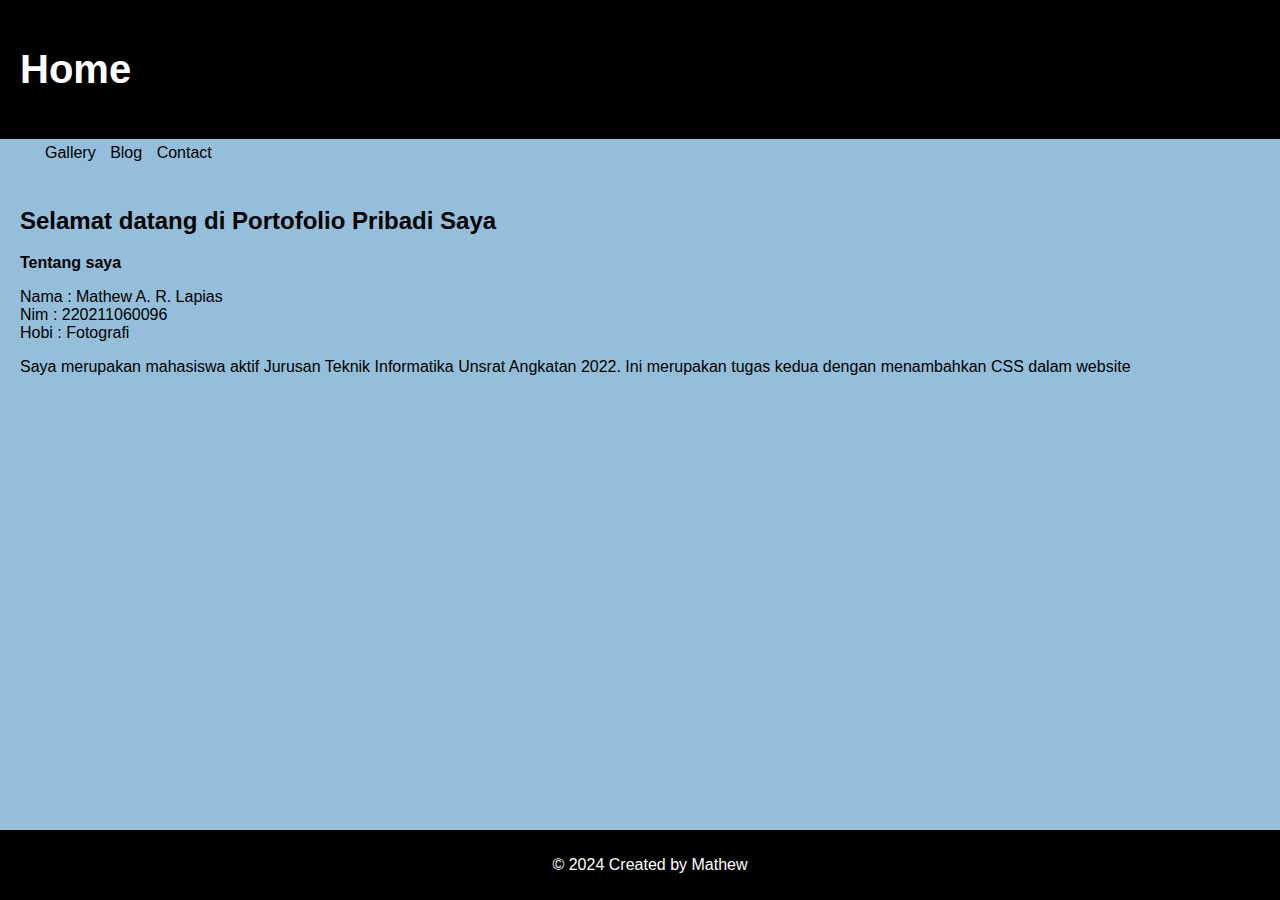
==== index.html @ d64e1790 "Project" ====
<!DOCTYPE html>
<html>
<head>
    <title>Mathew Homepage</title>
    <link rel="stylesheet" type="text/css" href="homepage.css">
</head>

<body>
    <header>
        <h1>Home</h1>
    </header>

    <nav>
        <ul>
            <li><a href="Gallery copy.html">Gallery</a></li>
            <li><a href="Blog copy.html">Blog</a></li>
            <li><a href="Contact copy.html">Contact</a></li>
        </ul>
    </nav>

    <section>
        <h2>Selamat datang di Portofolio Pribadi Saya</h2>
        
        <!-- Pengenalan singkat -->
        <p><strong>Tentang saya</strong></p>
        <p>Nama : Mathew A. R. Lapias<br/>Nim  : 220211060096<br/>Hobi  : Fotografi</p>
        <p>Saya merupakan mahasiswa aktif Jurusan Teknik Informatika Unsrat Angkatan 2022. Ini merupakan tugas kedua dengan menambahkan CSS dalam website</p>
    </section>

    <footer>
        <p>&copy; 2024 Created by Mathew</p>
    </footer>
</body>
</html>
---- homepage.css ----
body {
    font-family: Arial, sans-serif;
    margin: 0;
    padding: 0;
    background-color: #94beda;
    color: #000000;
}

header {
    font-size: 20px;
    background-color: #000000;
    color: #ffffff;
    padding: 20px;
}

nav ul {
    list-style-type: none;
    margin: 5px;
    text-align: left;
}

nav ul li {
    display: inline;
    margin-right: 10px;
}

nav ul li a {
    text-decoration: none;
    color: #000000;
}

nav ul li a:hover {
    color: #ffffff;
}

section {   
    padding: 20px;
}

footer {
    background-color: #000000;
    color: #ffffff;
    padding: 10px;
    position: fixed;
    bottom: 0;
    width: 100%;
    text-align: center;
}
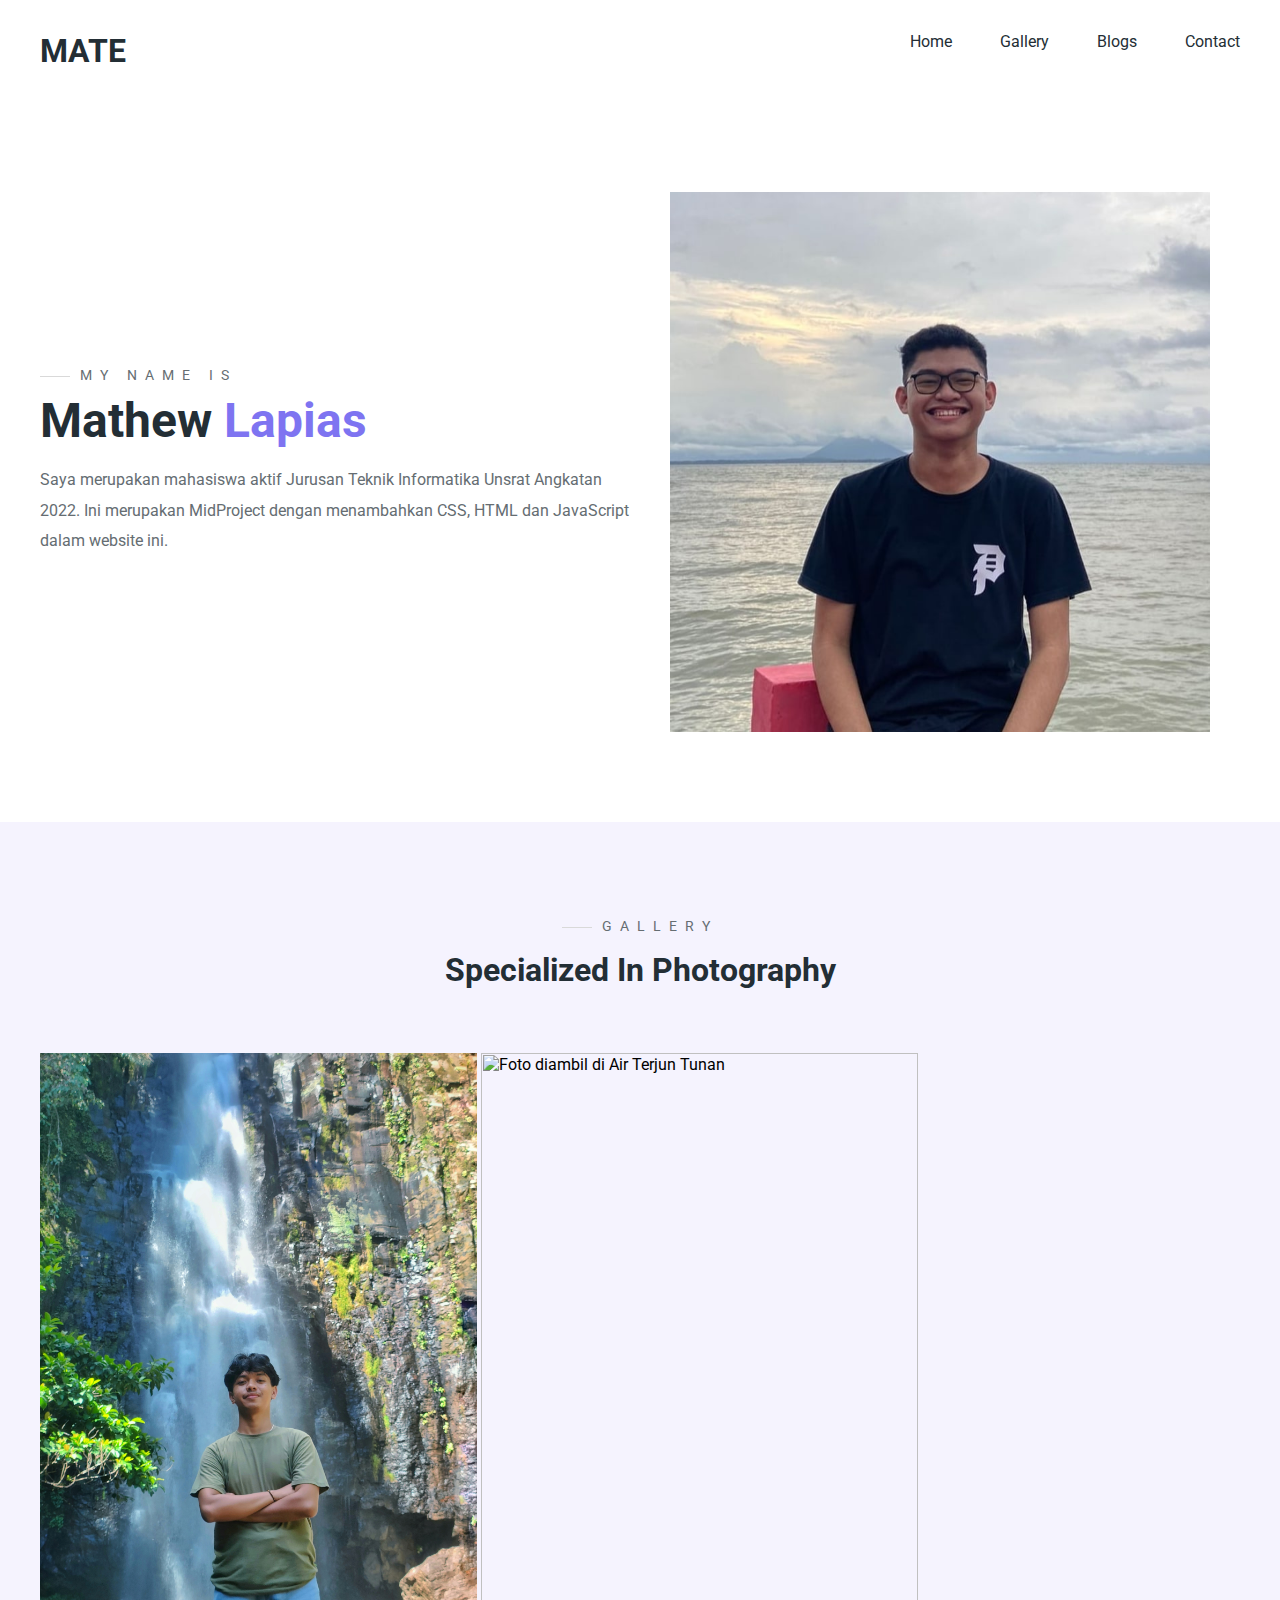
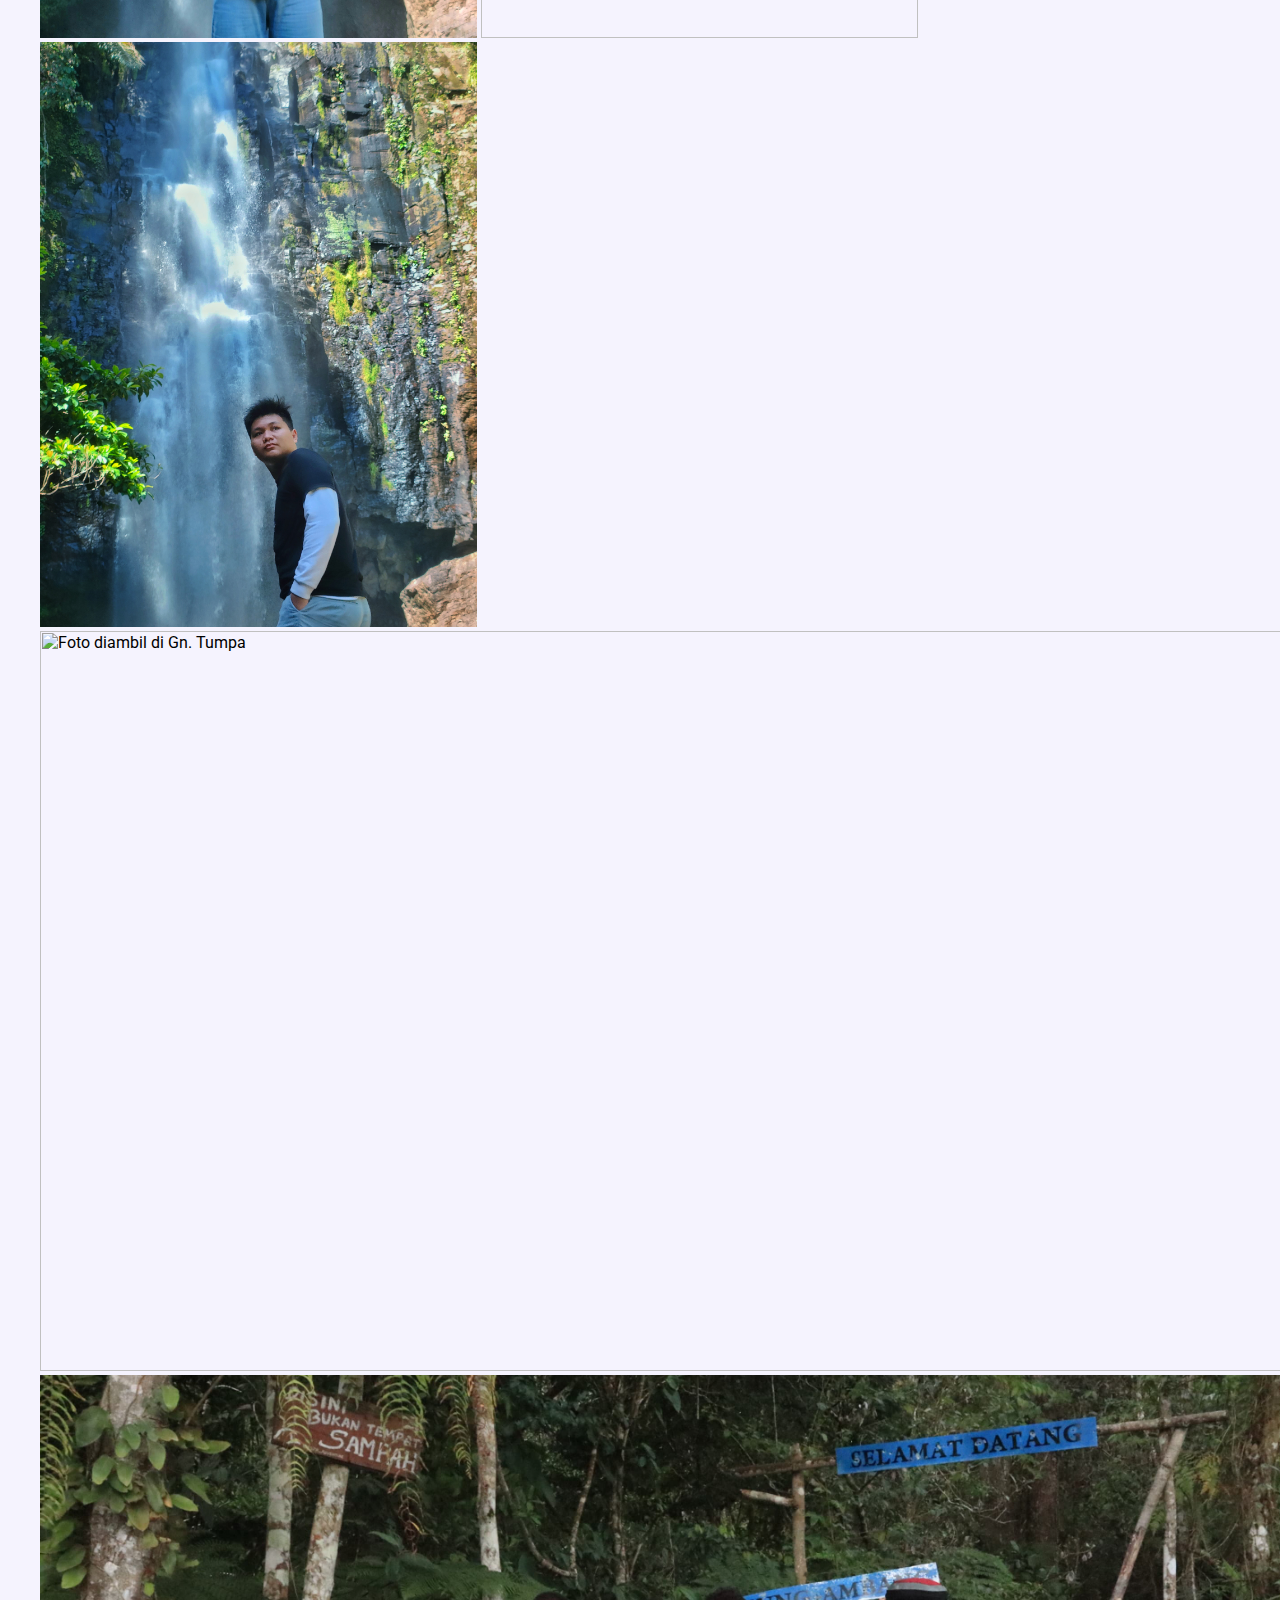
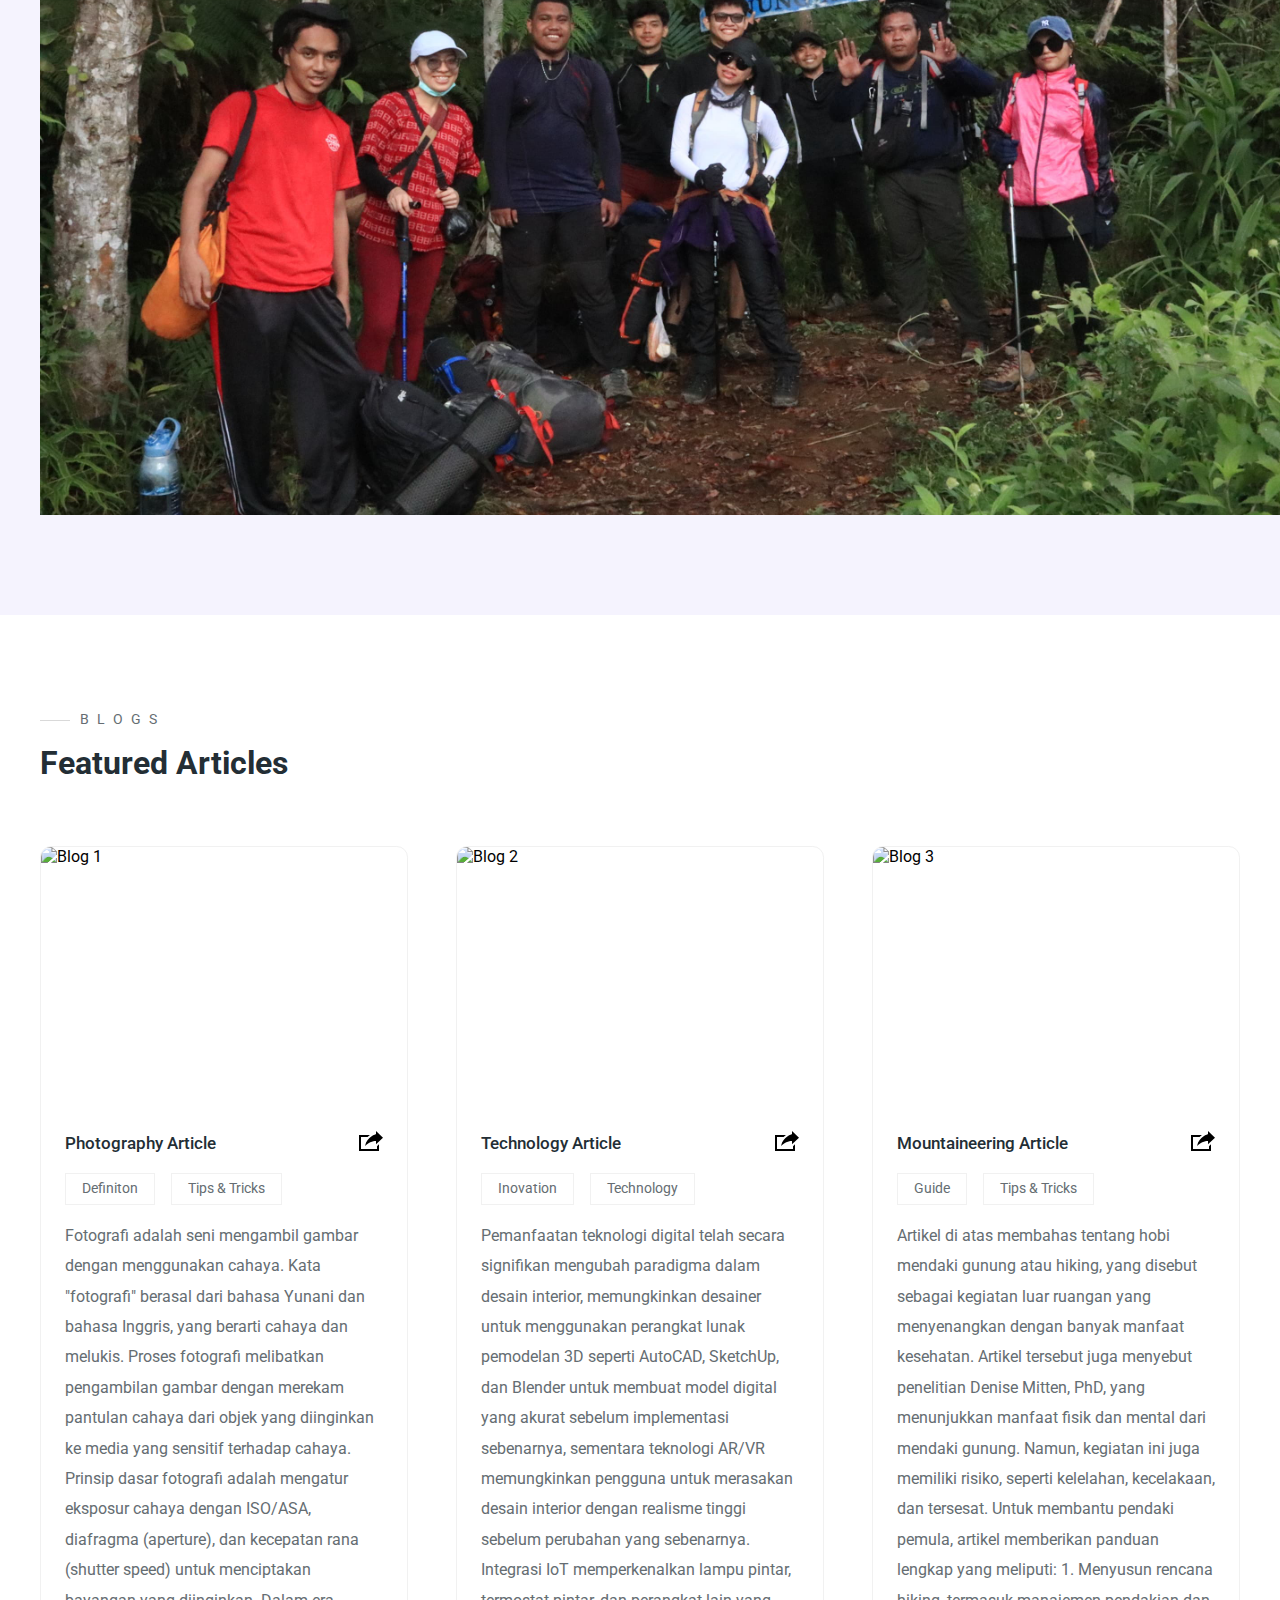
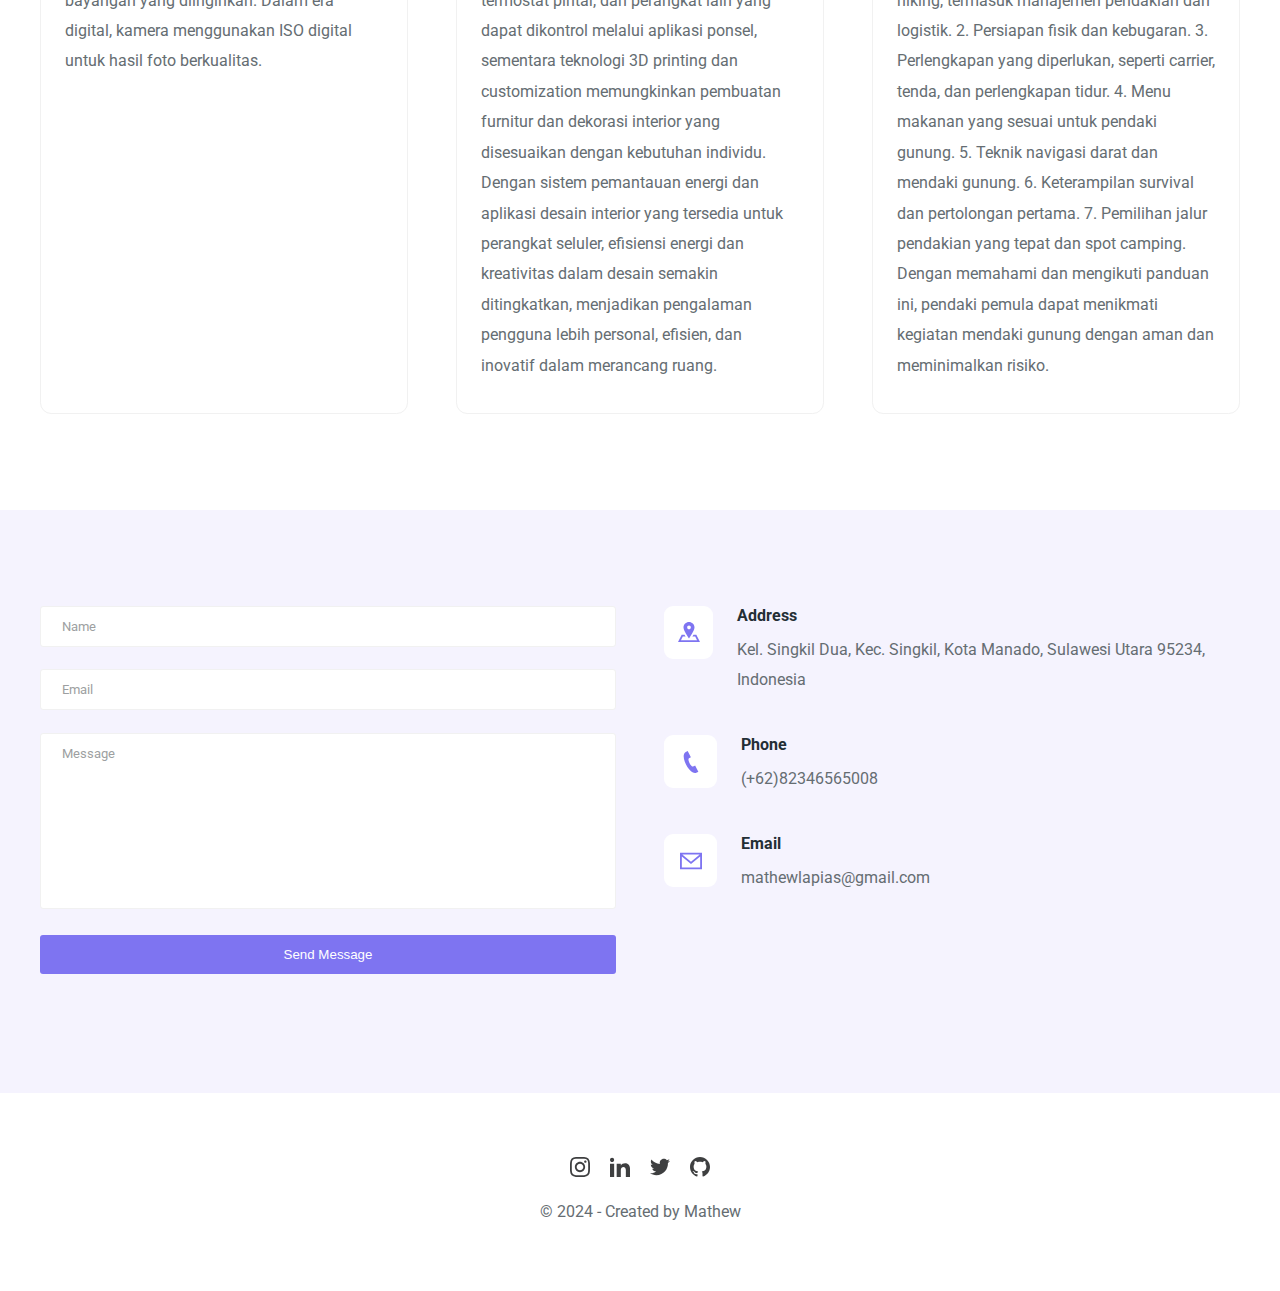
==== commit 0c1829b7: "Project" ====
--- a/index.html
+++ b/index.html
@@ -1,34 +1,366 @@
 <!DOCTYPE html>
-<html>
+<html lang="en">
+
 <head>
-    <title>Mathew Homepage</title>
-    <link rel="stylesheet" type="text/css" href="homepage.css">
+  <meta charset="UTF-8"/>
+  <meta http-equiv="X-UA-Compatible" content="IE=edge"/>
+  <meta name="viewport" content="width=device-width, initial-scale=1.0"/>
+  <link rel="stylesheet" href="styles/style.css" />
+  <link rel="stylesheet" href="styles/responsive.css" />
+  <title>Mathew Lapias</title>
 </head>
 
 <body>
-    <header>
-        <h1>Home</h1>
-    </header>
-
-    <nav>
-        <ul>
-            <li><a href="Gallery copy.html">Gallery</a></li>
-            <li><a href="Blog copy.html">Blog</a></li>
-            <li><a href="Contact copy.html">Contact</a></li>
-        </ul>
-    </nav>
-
-    <section>
-        <h2>Selamat datang di Portofolio Pribadi Saya</h2>
+  <!-- Header -->
+  <header>
+    <div class="main-container">
+      <div class="nav">
+        <div class="logo">
+          <a href="/">MATE</a>
+        </div>
+
+        <nav>
+          <ul>
+            <li><a href="index.html">Home</a></li>
+            <li><a href="#Gallery">Gallery</a></li>
+            <li><a href="#Blogs">Blogs</a></li>
+            <li><a href="#Contact">Contact</a></li>
+          </ul>
+        </nav>
+
+        <div class="burger">
+          <div class="line-1"></div>
+          <div class="line-2"></div>
+          <div class="line-3"></div>
+        </div>
+      </div>
+
+      <section id="hero">
+        <div class="hero-left">
+          <h3 class="pre-title">My name is</h3>
+          <h1 class="hero-name">Mathew <span>Lapias</span></h1>
+          <p>
+            Saya merupakan mahasiswa aktif Jurusan Teknik Informatika Unsrat Angkatan 2022. 
+            Ini merupakan MidProject dengan menambahkan CSS, HTML dan JavaScript dalam website ini.
+          </p>
+        </div>
+
+        <div class="hero-right">
+          <img src="Foto/Profil.jpg" title="Foto dari Mathew Lapias" alt="Person Standing" />
+        </div>
+      </section>
+    </div>
+  </header>
+  <!-- End Header -->
+
+  <!-- Gallery -->
+  <section id="Gallery">
+    <div class="Gallery main-container">
+      <h3 class="pre-title">Gallery</h3>
+      <h1 class="section-title Gallery-title">Specialized In Photography</h1>
+
+            <img src="Foto/Foto1.jpg" height="585" width="437" title="Foto diambil di Air Terjun Tunan">
+            <img src="Foto/Foto2.jpg" height="585" width="437" title="Foto diambil di Air Terjun Tunan">
+            <img src="Foto/Foto3.jpg" height="585" width="437" title="Foto diambil di Air Terjun Tunan">
+            <img src="Foto/Foto4.jpg" height="740" width="1332" title="Foto diambil di Gn. Tumpa">
+            <img src="Foto/Foto5.jpg" height="740" width="1332" title="Foto diambil di Pintu Rimba Gn. Ambang">
         
-        <!-- Pengenalan singkat -->
-        <p><strong>Tentang saya</strong></p>
-        <p>Nama : Mathew A. R. Lapias<br/>Nim  : 220211060096<br/>Hobi  : Fotografi</p>
-        <p>Saya merupakan mahasiswa aktif Jurusan Teknik Informatika Unsrat Angkatan 2022. Ini merupakan tugas kedua dengan menambahkan CSS dalam website</p>
-    </section>
-
-    <footer>
-        <p>&copy; 2024 Created by Mathew</p>
-    </footer>
+    </div>
+  </section>
+  <!-- End Gallery -->
+
+  <!-- Blogs -->
+  <section id="Blogs">
+    <div class="Blogs main-container">
+      <h3 class="pre-title">Blogs</h3>
+      <h1 class="section-title">Featured Articles</h1>
+
+      <div class="grid-3">
+        <!-- Blog 1 -->
+        <div class="Blog">
+          <div class="Blog-cover">
+            <img
+              src="/images/Blog/Blog-1.jpg"
+              alt="Blog 1"
+            />
+          </div>
+          <div class="Blog-info">
+            <div class="Blog-title">
+              <h4>Photography Article</h4>
+              <a href="https://www.pixel.web.id/pengertian-fotografi/" class="Blog-link">
+                <svg
+                  xmlns="http://www.w3.org/2000/svg"
+                  width="24"
+                  height="24"
+                  viewBox="0 0 24 24"
+                >
+                  <path
+                    d="M6 17c2.269-9.881 11-11.667 11-11.667v-3.333l7 6.637-7 6.696v-3.333s-6.17-.171-11 5zm12 .145v2.855h-16v-12h6.598c.768-.787 1.561-1.449 2.339-2h-10.937v16h20v-6.769l-2 1.914z"
+                  />
+                </svg>
+              </a>
+            </div>
+            <div class="Blog-tags">
+              <div>Definiton</div>
+              <div>Tips & Tricks</div>
+            </div>
+            <p>
+              Fotografi adalah seni mengambil gambar dengan menggunakan cahaya. Kata "fotografi" berasal dari bahasa Yunani 
+            dan bahasa Inggris, yang berarti cahaya dan melukis. Proses fotografi melibatkan pengambilan gambar dengan 
+            merekam pantulan cahaya dari objek yang diinginkan ke media yang sensitif terhadap cahaya. Prinsip dasar 
+            fotografi adalah mengatur eksposur cahaya dengan ISO/ASA, diafragma (aperture), dan kecepatan rana (shutter 
+            speed) untuk menciptakan bayangan yang diinginkan. Dalam era digital, kamera menggunakan ISO digital untuk 
+            hasil foto berkualitas.
+            </p>
+          </div>
+        </div>
+
+        <!-- Blog 2 -->
+        <div class="Blog">
+          <div class="Blog-cover">
+            <img
+              src="/images/Blog/Blog-2.jpg"
+              alt="Blog 2"
+            />
+          </div>
+          <div class="Blog-info">
+            <div class="Blog-title">
+              <h4>Technology Article</h4>
+              <a href="https://www.kompasiana.com/updsignbandung6994/6600e2f1de948f71ce29f112/pemanfaatan-teknologi-digital-dalam-desain-interior" class="Blog-link">
+                <svg
+                  xmlns="http://www.w3.org/2000/svg"
+                  width="24"
+                  height="24"
+                  viewBox="0 0 24 24"
+                >
+                  <path
+                    d="M6 17c2.269-9.881 11-11.667 11-11.667v-3.333l7 6.637-7 6.696v-3.333s-6.17-.171-11 5zm12 .145v2.855h-16v-12h6.598c.768-.787 1.561-1.449 2.339-2h-10.937v16h20v-6.769l-2 1.914z"
+                  />
+                </svg>
+              </a>
+            </div>
+            <div class="Blog-tags">
+              <div>Inovation</div>
+              <div>Technology</div>
+            </div>
+            <p>
+              Pemanfaatan teknologi digital telah secara signifikan mengubah paradigma dalam desain interior, memungkinkan 
+            desainer untuk menggunakan perangkat lunak pemodelan 3D seperti AutoCAD, SketchUp, dan Blender untuk membuat 
+            model digital yang akurat sebelum implementasi sebenarnya, sementara teknologi AR/VR memungkinkan pengguna 
+            untuk merasakan desain interior dengan realisme tinggi sebelum perubahan yang sebenarnya. Integrasi IoT 
+            memperkenalkan lampu pintar, termostat pintar, dan perangkat lain yang dapat dikontrol melalui aplikasi 
+            ponsel, sementara teknologi 3D printing dan customization memungkinkan pembuatan furnitur dan dekorasi 
+            interior yang disesuaikan dengan kebutuhan individu. Dengan sistem pemantauan energi dan aplikasi desain 
+            interior yang tersedia untuk perangkat seluler, efisiensi energi dan kreativitas dalam desain semakin 
+            ditingkatkan, menjadikan pengalaman pengguna lebih personal, efisien, dan inovatif dalam merancang ruang.
+            </p>
+          </div>
+        </div>
+
+        <!-- Blog 3 -->
+        <div class="Blog">
+          <div class="Blog-cover">
+            <img
+              src="/images/Blog/Blog-3.jpg"
+              alt="Blog 3"
+            />
+          </div>
+          <div class="Blog-info">
+            <div class="Blog-title">
+              <h4>Mountaineering Article</h4>
+              <a href="https://www.napaktilas.net/panduan-pendaki-pemula/#google_vignette" class="Blog-link">
+                <svg
+                  xmlns="http://www.w3.org/2000/svg"
+                  width="24"
+                  height="24"
+                  viewBox="0 0 24 24"
+                >
+                  <path
+                    d="M6 17c2.269-9.881 11-11.667 11-11.667v-3.333l7 6.637-7 6.696v-3.333s-6.17-.171-11 5zm12 .145v2.855h-16v-12h6.598c.768-.787 1.561-1.449 2.339-2h-10.937v16h20v-6.769l-2 1.914z"
+                  />
+                </svg>
+              </a>
+            </div>
+            <div class="Blog-tags">
+              <div>Guide</div>
+              <div>Tips & Tricks</div>
+            </div>
+            <p>
+              Artikel di atas membahas tentang hobi mendaki gunung atau hiking, yang disebut sebagai kegiatan luar ruangan yang menyenangkan dengan banyak manfaat kesehatan. Artikel tersebut juga menyebut penelitian Denise Mitten, PhD, yang menunjukkan manfaat fisik dan mental dari mendaki gunung. Namun, kegiatan ini juga memiliki risiko, seperti kelelahan, kecelakaan, dan tersesat.
+              Untuk membantu pendaki pemula, artikel memberikan panduan lengkap yang meliputi:
+              1. Menyusun rencana hiking, termasuk manajemen pendakian dan logistik.
+              2. Persiapan fisik dan kebugaran.
+              3. Perlengkapan yang diperlukan, seperti carrier, tenda, dan perlengkapan tidur.
+              4. Menu makanan yang sesuai untuk pendaki gunung.
+              5. Teknik navigasi darat dan mendaki gunung.
+              6. Keterampilan survival dan pertolongan pertama.
+              7. Pemilihan jalur pendakian yang tepat dan spot camping.
+              Dengan memahami dan mengikuti panduan ini, pendaki pemula dapat menikmati kegiatan mendaki gunung dengan aman dan meminimalkan risiko.
+            </p>
+          </div>
+        </div>
+      </div>
+    </div>
+  </section>
+  <!-- End Blog -->
+
+  <!-- Contact -->
+  <section id="Contact">
+    <div class="Contact main-container">
+      <div class="Contact-left">
+        <form
+          action="https://formspree.io/f/myyrlnkp"
+          method="POST"
+          class="Contact-form"
+        >
+          <div>
+            <input type="text" placeholder="Name" name="name" />
+          </div>
+          <div>
+            <input type="email" placeholder="Email" name="email" />
+          </div>
+          <div>
+            <textarea
+              name="message"
+              id="message"
+              cols="30"
+              rows="10"
+              placeholder="Message"
+            ></textarea>
+          </div>
+          <div>
+            <button class="btn-submit">Send Message</button>
+          </div>
+        </form>
+      </div>
+
+      <div class="Contact-right">
+        <div class="Contact-item">
+          <div class="Contact-item-icon">
+            <svg
+              xmlns="http://www.w3.org/2000/svg"
+              width="22"
+              height="22"
+              viewBox="0 0 24 24"
+            >
+              <path
+                d="M12 1c-3.148 0-6 2.553-6 5.702 0 3.148 2.602 6.907 6 12.298 3.398-5.391 6-9.15 6-12.298 0-3.149-2.851-5.702-6-5.702zm0 8c-1.105 0-2-.895-2-2s.895-2 2-2 2 .895 2 2-.895 2-2 2zm12 14h-24l4-8h3.135c.385.641.798 1.309 1.232 2h-3.131l-2 4h17.527l-2-4h-3.131c.435-.691.848-1.359 1.232-2h3.136l4 8z"
+              />
+            </svg>
+          </div>
+          <div class="Contact-item-detail">
+            <h4>Address</h4>
+            <p>Kel. Singkil Dua, Kec. Singkil, Kota Manado, Sulawesi Utara 95234, Indonesia</p>
+          </div>
+        </div>
+
+        <div class="Contact-item">
+          <div class="Contact-item-icon">
+            <svg
+              xmlns="http://www.w3.org/2000/svg"
+              width="22"
+              height="22"
+              viewBox="0 0 24 24"
+            >
+              <path
+                d="M20 22.621l-3.521-6.795c-.008.004-1.974.97-2.064 1.011-2.24 1.086-6.799-7.82-4.609-8.994l2.083-1.026-3.493-6.817-2.106 1.039c-7.202 3.755 4.233 25.982 11.6 22.615.121-.055 2.102-1.029 2.11-1.033z"
+              />
+            </svg>
+          </div>
+          <div class="Contact-item-detail">
+            <h4>Phone</h4>
+            <p>(+62)82346565008</p>
+          </div>
+        </div>
+
+        <div class="Contact-item">
+          <div class="Contact-item-icon">
+            <svg
+              xmlns="http://www.w3.org/2000/svg"
+              width="22"
+              height="22"
+              viewBox="0 0 24 24"
+            >
+              <path
+                d="M0 3v18h24v-18h-24zm21.518 2l-9.518 7.713-9.518-7.713h19.036zm-19.518 14v-11.817l10 8.104 10-8.104v11.817h-20z"
+              />
+            </svg>
+          </div>
+          <div class="Contact-item-detail">
+            <h4>Email</h4>
+            <p>mathewlapias@gmail.com</p>
+          </div>
+        </div>
+      </div>
+    </div>
+  </section>
+  <!-- End Contact -->
+
+  <!-- Footer -->
+  <footer>
+    <!-- Instagram -->
+    <div class="footer-icons">
+      <a href="https://www.instagram.com/mathewlapias?igsh=MXJkcDNyeGpsYmE4cg==">
+        <svg
+          xmlns="http://www.w3.org/2000/svg"
+          width="20"
+          height="20"
+          viewBox="0 0 24 24"
+        >
+          <path
+            d="M12 2.163c3.204 0 3.584.012 4.85.07 3.252.148 4.771 1.691 4.919 4.919.058 1.265.069 1.645.069 4.849 0 3.205-.012 3.584-.069 4.849-.149 3.225-1.664 4.771-4.919 4.919-1.266.058-1.644.07-4.85.07-3.204 0-3.584-.012-4.849-.07-3.26-.149-4.771-1.699-4.919-4.92-.058-1.265-.07-1.644-.07-4.849 0-3.204.013-3.583.07-4.849.149-3.227 1.664-4.771 4.919-4.919 1.266-.057 1.645-.069 4.849-.069zm0-2.163c-3.259 0-3.667.014-4.947.072-4.358.2-6.78 2.618-6.98 6.98-.059 1.281-.073 1.689-.073 4.948 0 3.259.014 3.668.072 4.948.2 4.358 2.618 6.78 6.98 6.98 1.281.058 1.689.072 4.948.072 3.259 0 3.668-.014 4.948-.072 4.354-.2 6.782-2.618 6.979-6.98.059-1.28.073-1.689.073-4.948 0-3.259-.014-3.667-.072-4.947-.196-4.354-2.617-6.78-6.979-6.98-1.281-.059-1.69-.073-4.949-.073zm0 5.838c-3.403 0-6.162 2.759-6.162 6.162s2.759 6.163 6.162 6.163 6.162-2.759 6.162-6.163c0-3.403-2.759-6.162-6.162-6.162zm0 10.162c-2.209 0-4-1.79-4-4 0-2.209 1.791-4 4-4s4 1.791 4 4c0 2.21-1.791 4-4 4zm6.406-11.845c-.796 0-1.441.645-1.441 1.44s.645 1.44 1.441 1.44c.795 0 1.439-.645 1.439-1.44s-.644-1.44-1.439-1.44z"
+          />
+        </svg>
+      </a>
+
+    <!-- Linkedin -->
+      <a href="https://www.linkedin.com/in/mathew-lapias-519213265/">
+        <svg
+          xmlns="http://www.w3.org/2000/svg"
+          width="20"
+          height="20"
+          viewBox="0 0 24 24"
+        >
+          <path
+            d="M4.98 3.5c0 1.381-1.11 2.5-2.48 2.5s-2.48-1.119-2.48-2.5c0-1.38 1.11-2.5 2.48-2.5s2.48 1.12 2.48 2.5zm.02 4.5h-5v16h5v-16zm7.982 0h-4.968v16h4.969v-8.399c0-4.67 6.029-5.052 6.029 0v8.399h4.988v-10.131c0-7.88-8.922-7.593-11.018-3.714v-2.155z"
+          />
+        </svg>
+      </a>
+
+      <!-- X -->
+      <a href="#">
+        <svg
+          xmlns="http://www.w3.org/2000/svg"
+          width="20"
+          height="20"
+          viewBox="0 0 24 24"
+        >
+          <path
+            d="M24 4.557c-.883.392-1.832.656-2.828.775 1.017-.609 1.798-1.574 2.165-2.724-.951.564-2.005.974-3.127 1.195-.897-.957-2.178-1.555-3.594-1.555-3.179 0-5.515 2.966-4.797 6.045-4.091-.205-7.719-2.165-10.148-5.144-1.29 2.213-.669 5.108 1.523 6.574-.806-.026-1.566-.247-2.229-.616-.054 2.281 1.581 4.415 3.949 4.89-.693.188-1.452.232-2.224.084.626 1.956 2.444 3.379 4.6 3.419-2.07 1.623-4.678 2.348-7.29 2.04 2.179 1.397 4.768 2.212 7.548 2.212 9.142 0 14.307-7.721 13.995-14.646.962-.695 1.797-1.562 2.457-2.549z"
+          />
+        </svg>
+      </a>
+
+      <!-- GitHub -->
+      <a href="https://github.com/MathewLapias">
+        <svg
+          xmlns="http://www.w3.org/2000/svg"
+          width="20"
+          height="20"
+          viewBox="0 0 24 24"
+        >
+          <path
+            d="M12 0c-6.626 0-12 5.373-12 12 0 5.302 3.438 9.8 8.207 11.387.599.111.793-.261.793-.577v-2.234c-3.338.726-4.033-1.416-4.033-1.416-.546-1.387-1.333-1.756-1.333-1.756-1.089-.745.083-.729.083-.729 1.205.084 1.839 1.237 1.839 1.237 1.07 1.834 2.807 1.304 3.492.997.107-.775.418-1.305.762-1.604-2.665-.305-5.467-1.334-5.467-5.931 0-1.311.469-2.381 1.236-3.221-.124-.303-.535-1.524.117-3.176 0 0 1.008-.322 3.301 1.23.957-.266 1.983-.399 3.003-.404 1.02.005 2.047.138 3.006.404 2.291-1.552 3.297-1.23 3.297-1.23.653 1.653.242 2.874.118 3.176.77.84 1.235 1.911 1.235 3.221 0 4.609-2.807 5.624-5.479 5.921.43.372.823 1.102.823 2.222v3.293c0 .319.192.694.801.576 4.765-1.589 8.199-6.086 8.199-11.386 0-6.627-5.373-12-12-12z"
+          />
+        </svg>
+      </a>
+    </div>
+    <p>
+      &#169; 2024 - Created by Mathew
+    </p>
+  </footer>
+  <!-- End Footer -->
+
+  <script src="js/main.js"></script>
 </body>
 </html>--- a/styles/style.css
+++ b/styles/style.css
@@ -0,0 +1,389 @@
+@import url("https://fonts.googleapis.com/css2?family=Roboto:wght@300;400;500;700;900&display=swap");
+
+:root {
+  --primaryTextColor: #232e35; /* Untuk title atau judul */
+  --secondaryTextColor: #656d72; /* Untuk text biasa seperti paragraph contohnya */
+
+  --borderColor: #f1f1f1;
+  --lineColor: #d9d9d9; /* untuk line di pre-title */
+
+  --primaryBackgroundColor: #fff;
+  --secondaryBackgroundColor: #fbfbfb;
+  --thirdBackgroundColor: #f5f3fe;
+
+  --primaryIconColor: #7e74f1;
+  --primaryIconColorHover: #5d51e8;
+
+  --sectionPadding: 6rem 0;
+
+  --itemBorderRadius: 0.7rem;
+}
+
+* {
+  margin: 0;
+  padding: 0;
+  box-sizing: border-box;
+  scroll-behavior: smooth;
+}
+
+body {
+  font-family: "Roboto", sans-serif;
+}
+
+h1,
+h2,
+h3,
+h4,
+h5,
+h6,
+strong {
+  color: var(--primaryTextColor);
+}
+
+p {
+  font-size: 1rem; /* 16 px */
+  line-height: 1.9rem; /*30.4 px */
+}
+
+p,
+span,
+label,
+input,
+textarea,
+li {
+  color: var(--secondaryTextColor);
+}
+
+a {
+  text-decoration: none;
+}
+
+/* End Preparation */
+
+.main-container {
+  width: 1200px;
+  margin: 0 auto;
+}
+
+@media screen and (max-width: 1200px) {
+  .main-container {
+    width: 90%;
+  }
+}
+
+/* Buttons */
+.btn {
+  padding: 1rem 1.5rem;
+  background: white;
+  border: 1.5px solid var(--borderColor);
+  cursor: pointer;
+  transition: 0.2s ease-in-out;
+}
+
+.btn:hover {
+  box-shadow: rgba(0, 0, 0, 0.04) 0px 3px 5px;
+}
+
+/* Titles */
+.section-title {
+  margin: 1rem 0 4rem;
+  font-size: 2rem;
+}
+
+.pre-title {
+  text-transform: uppercase;
+  letter-spacing: 0.5rem;
+  color: var(--secondaryTextColor);
+  position: relative;
+  padding-left: 40px;
+  width: fit-content;
+  font-weight: 400;
+  font-size: 0.9rem;
+}
+
+.pre-title::before {
+  content: "";
+  width: 30px;
+  height: 1px;
+  background: var(--lineColor);
+  position: absolute;
+  display: block;
+  left: 0;
+  top: 50%;
+}
+
+/* Layouts */
+.grid-3 {
+  display: grid;
+  /* grid-template-columns: 1fr 1fr 1fr; use this first, use code below when its time for explaining responsive design part */
+  grid-template-columns: repeat(auto-fit, minmax(250px, 1fr));
+  gap: 3rem;
+}
+
+/* --- Logo and Navigation Menu --- */
+.nav {
+  display: flex;
+  justify-content: space-between;
+  padding: 2rem 0;
+}
+
+nav ul {
+  list-style: none;
+  display: flex;
+  gap: 3rem;
+}
+
+/* Logo */
+.logo {
+  display: flex;
+  align-items: center;
+  font-weight: 700;
+  font-size: 2rem;
+}
+
+.logo a {
+  color: var(--primaryTextColor);
+}
+
+/* Navigation Menu */
+nav ul li {
+  display: flex;
+  align-items: center;
+}
+
+nav ul li a {
+  color: var(--primaryTextColor);
+}
+
+/* Burger - Save for later on video */
+.burger div {
+  width: 25px;
+  height: 2px;
+  background-color: #000;
+  margin: 7px;
+  transition: all 0.3s;
+  z-index: 99;
+}
+
+.burger {
+  display: none;
+  z-index: 99;
+  position: fixed;
+  top: 33px;
+  right: 35px;
+}
+
+/* Hero Section */
+#hero {
+  height: 720px;
+  display: grid;
+  grid-template-columns: 1fr 1fr;
+  /* We're not going to use automatic template columns, because we need to know when the columns is go below. So we can exchange the order of the element */
+  align-items: center;
+}
+
+.hero-name {
+  font-size: 3rem;
+  font-weight: 700;
+  margin: 0.5rem 0 1rem;
+}
+
+.hero-name span {
+  color: var(--primaryIconColor) !important;
+}
+
+.hero-right img {
+  width: 90%;
+}
+
+.hero-right {
+  display: flex;
+  justify-content: center;
+}
+
+/* Gallery Section */
+#Gallery {
+  background-color: var(--thirdBackgroundColor);
+  padding: var(--sectionPadding);
+}
+
+.Gallery .pre-title {
+  margin: 0 auto;
+}
+
+.Gallery-title {
+  text-align: center;
+}
+
+img:hover {
+  transform: scale(1.1);
+  transition: transform 0.3s ease;
+}
+
+/* Blogs */
+#Blogs {
+  padding: var(--sectionPadding);
+}
+
+.Blog {
+  border-radius: var(--itemBorderRadius);
+  overflow: hidden; /* supaya gambar yang diatas itu dia ngikut border radiusnya, karena yang dikasih border radius disini adalah div portfolio ini */
+  border: 1px solid var(--borderColor);
+}
+
+.Blog-cover {
+  height: 250px;
+}
+
+.Blog img {
+  width: 100%;
+  height: 100%;
+  object-fit: cover;
+}
+
+.Blog-info {
+  padding: 2rem 1.5rem;
+}
+
+.Blog-title {
+  display: flex;
+  justify-content: space-between;
+  align-items: center;
+  gap: 1rem;
+}
+
+.Blog h4 {
+  font-weight: 500;
+  font-size: 1.05rem;
+}
+
+.Blog-title a svg:hover {
+  fill: var(--primaryIconColor);
+}
+
+.Blog-title a svg {
+  transition: 0.2s ease-in-out;
+}
+
+.Blog-tags {
+  display: flex;
+  gap: 1rem;
+  margin: 1rem 0;
+}
+
+.Blog-tags div {
+  font-size: 0.9rem;
+  border: 1px solid var(--borderColor);
+  padding: 0.4rem 1rem;
+  color: var(--secondaryTextColor);
+}
+
+.Blog-tags div {
+  font-size: 0.9rem;
+  border: 1px solid var(--borderColor);
+  padding: 0.4rem 1rem;
+  color: var(--secondaryTextColor);
+}
+
+/* Contact Section */
+#Contact {
+  background-color: var(--thirdBackgroundColor);
+  padding: var(--sectionPadding);
+}
+
+.Contact {
+  display: grid;
+  /* grid-template-columns: 1fr 1fr; */
+  grid-template-columns: repeat(auto-fit, minmax(350px, 1fr));
+  gap: 3rem;
+}
+
+.Contact-form div {
+  margin-bottom: 1.4rem;
+}
+
+.Contact-form input,
+.Contact-form textarea {
+  width: 100%;
+  padding: 0.75rem 1.3rem;
+  font-family: "Roboto", sans-serif;
+  background: var(--primaryBackgroundColor);
+  border: 1px solid var(--borderColor);
+  border-radius: 3px;
+  resize: none;
+}
+
+.Contact-form input::placeholder,
+.Contact-form textarea::placeholder {
+  color: #9d9fa1;
+}
+
+.Contact-form input:focus,
+.Contact-form textarea:focus {
+  outline: none;
+  border: 1px solid #7d7d7d;
+}
+
+.btn-submit {
+  width: 100%;
+  padding: 0.75rem 1.3rem;
+  background-color: var(--primaryIconColor);
+  color: #fff;
+  border: none;
+  border-radius: 3px;
+  cursor: pointer;
+  transition: 0.2s ease-in-out;
+}
+
+.btn-submit:hover {
+  background-color: var(--primaryIconColorHover);
+}
+
+/* Contact Section - Right Side */
+.Contact-item {
+  display: flex;
+  gap: 1.5rem;
+  margin-bottom: 2.5rem;
+}
+
+.Contact-item-icon {
+  background: var(--primaryBackgroundColor);
+  /* padding: 0.8rem 1rem; */
+  width: 53px;
+  height: 53px;
+  border-radius: 9px;
+  display: flex;
+  align-items: center;
+  justify-content: center;
+}
+
+.Contact-item-icon svg {
+  fill: var(--primaryIconColor);
+}
+
+.Contact-item-detail h4 {
+  margin-bottom: 0.6rem;
+}
+
+/* Footer Section */
+footer {
+  padding: 4rem 0;
+  background: var(--primaryBackgroundColor);
+  text-align: center;
+}
+
+.footer-icons {
+  margin-bottom: 1rem;
+}
+
+.footer-icons a {
+  margin: 0 0.5rem;
+}
+
+.footer-icons svg {
+  fill: #3e3f40;
+}
+
+.footer-icons a:hover svg {
+  fill: #000;
+}--- a/styles/responsive.css
+++ b/styles/responsive.css
@@ -0,0 +1,125 @@
+@media screen and (max-width: 1000px) {
+  p {
+    font-size: 0.9rem;
+    line-height: 1.8;
+  }
+
+  .grid-3 {
+    gap: 1rem;
+  }
+
+  .skills-right ul li {
+    font-size: 0.9rem;
+  }
+}
+
+@media screen and (max-width: 825px) {
+  /* Burger */
+  .burger {
+    display: block;
+    cursor: pointer;
+  }
+
+  .toggle-burger .line-1 {
+    transform: rotate(-45deg) translate(-5px, 7px);
+  }
+
+  .toggle-burger .line-2 {
+    opacity: 0;
+  }
+
+  .toggle-burger .line-3 {
+    transform: rotate(45deg) translate(-5px, -7px);
+  }
+
+  /* Navigation */
+  nav {
+    position: fixed;
+    width: 50%;
+    right: 0;
+    top: 0;
+    height: 100vh;
+    flex-direction: column;
+    background: var(--primaryBackgroundColor);
+    border-left: 1px solid var(--borderColor);
+    z-index: 9;
+    transform: translateX(100%);
+    transition: 0.2s ease-in-out;
+  }
+
+  nav ul {
+    height: 100vh;
+    align-items: center;
+    flex-direction: column;
+    justify-content: center;
+  }
+
+  .nav-active {
+    transform: translateX(0);
+  }
+  /* End of Navigation */
+
+  :root {
+    --sectionPadding: 4rem 0;
+  }
+
+  /* Titles */
+  .section-title {
+    font-size: 1.6rem;
+    margin: 0.6rem 0 2.5rem;
+  }
+
+  .pre-title {
+    font-size: 0.8rem;
+  }
+
+  /* Hero Section */
+  #hero {
+    grid-template-columns: 1fr;
+    height: fit-content;
+  }
+
+  .hero-right {
+    order: -1;
+  }
+
+  .hero-right img {
+    width: 70%;
+  }
+
+  .hero-left {
+    text-align: center;
+    padding-bottom: 5rem;
+  }
+
+  .hero-left .pre-title {
+    margin: 0 auto;
+  }
+
+  .hero-name {
+    font-size: 2.3rem;
+    margin-bottom: 0.5rem;
+  }
+
+  /* Skills Section */
+  .skills-grid {
+    gap: 1rem;
+  }
+
+  /* Footer */
+  footer {
+    padding: 2rem 0;
+  }
+}
+
+/* Mobile Size */
+@media screen and (max-width: 640px) {
+  /* Titles */
+  .section-title {
+    font-size: 1.3rem;
+  }
+
+  .pre-title {
+    font-size: 0.7rem;
+  }
+}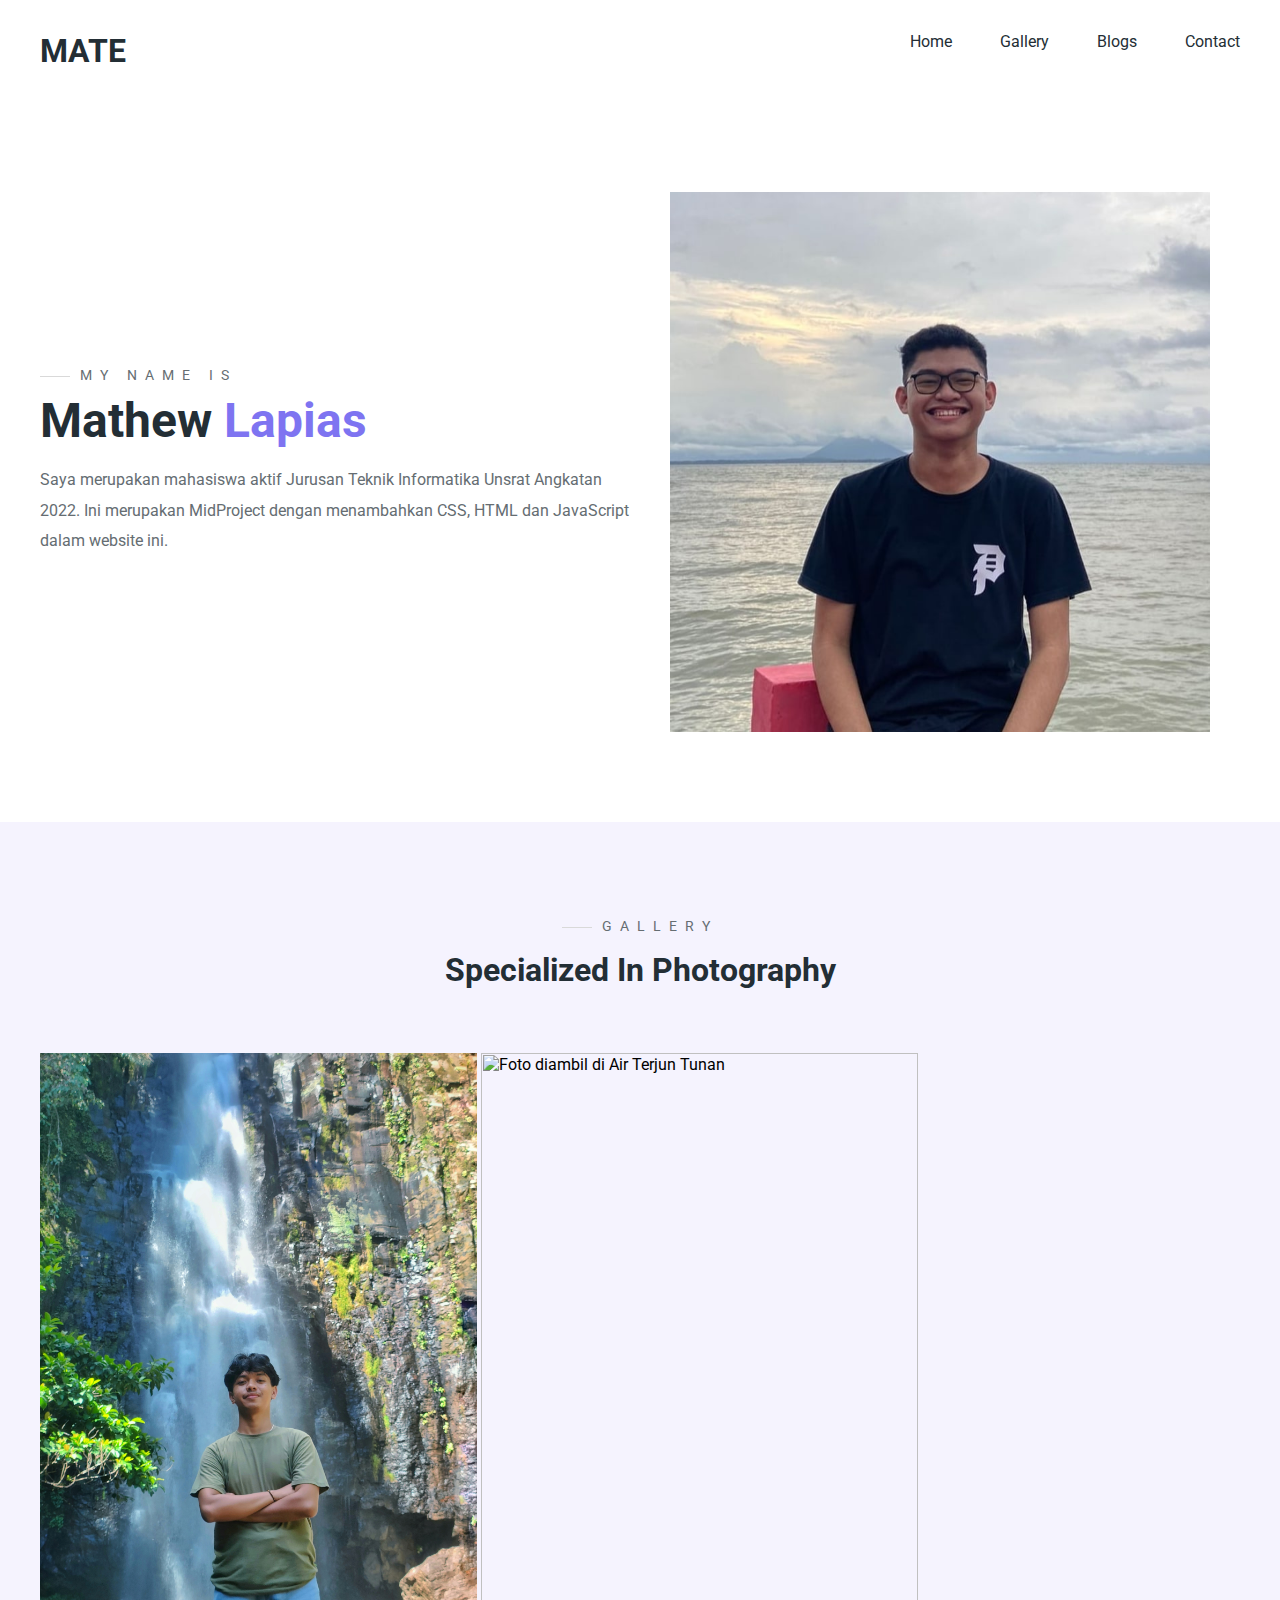
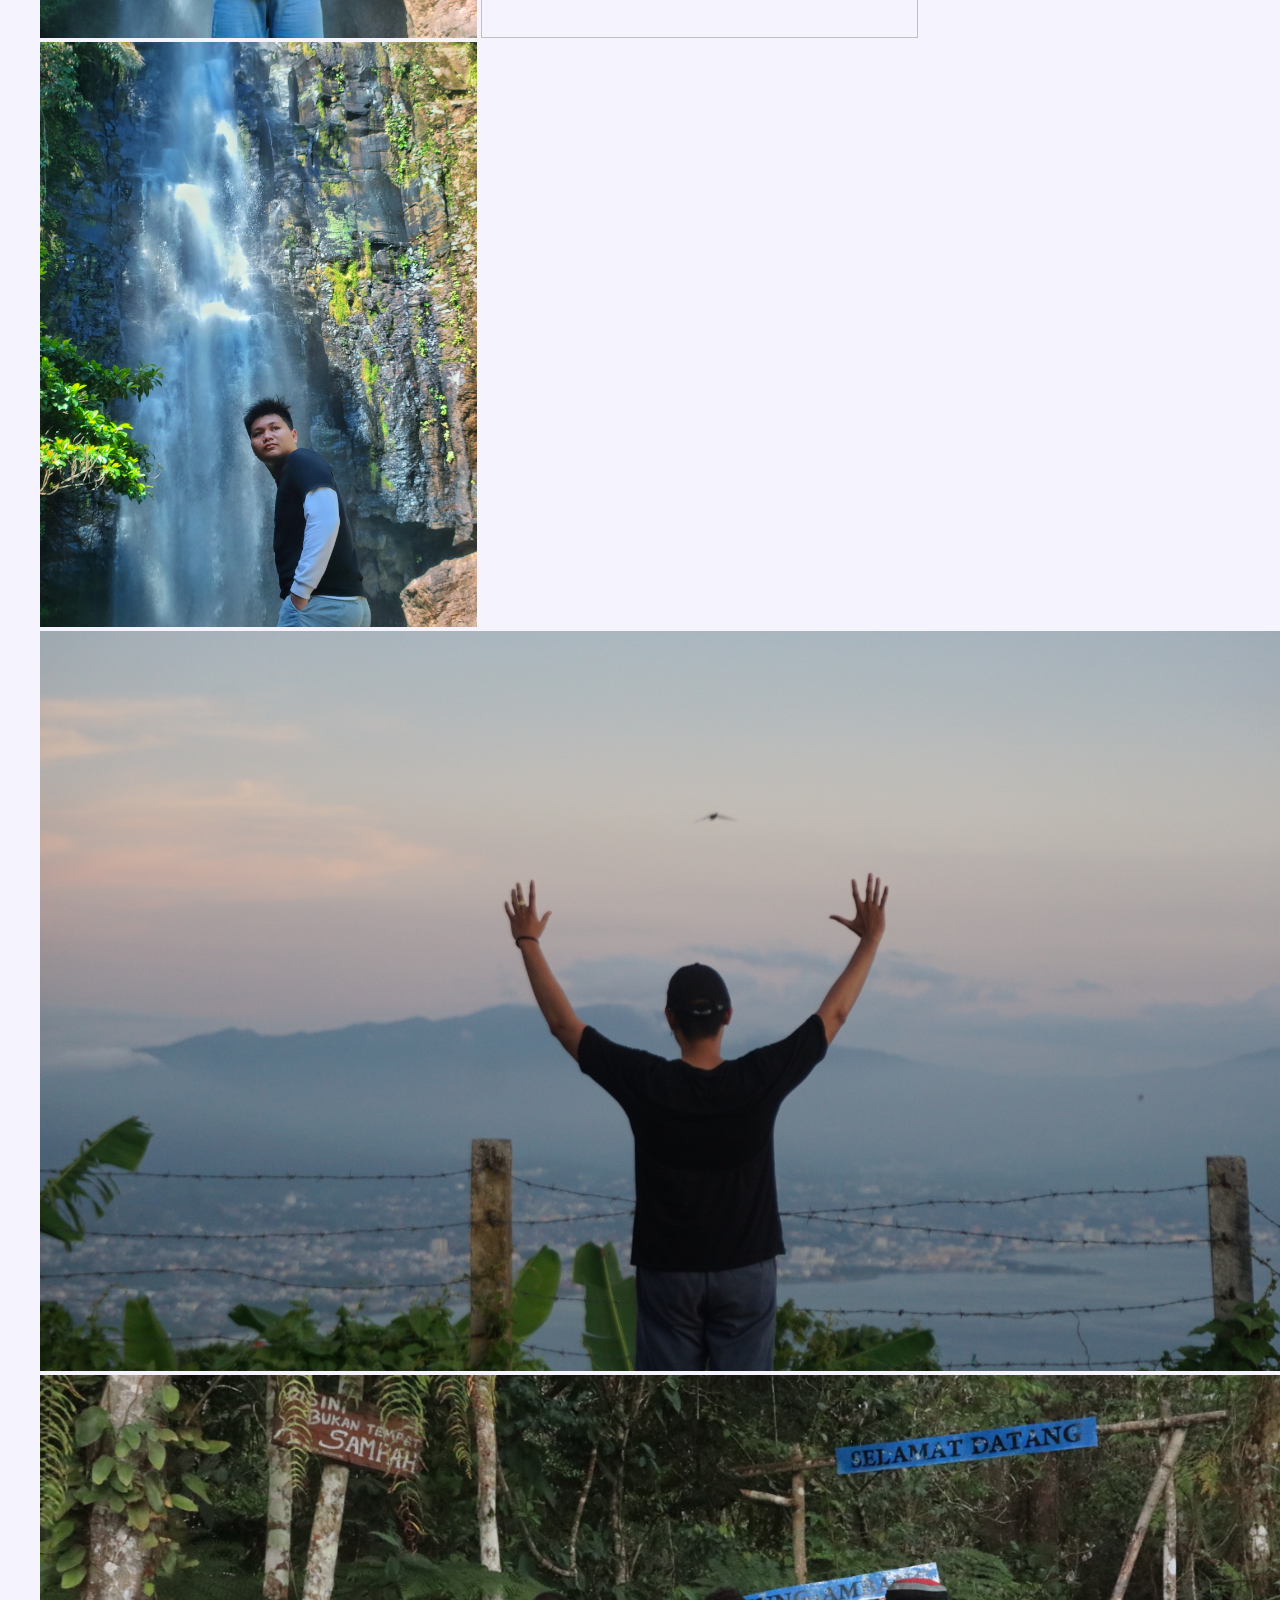
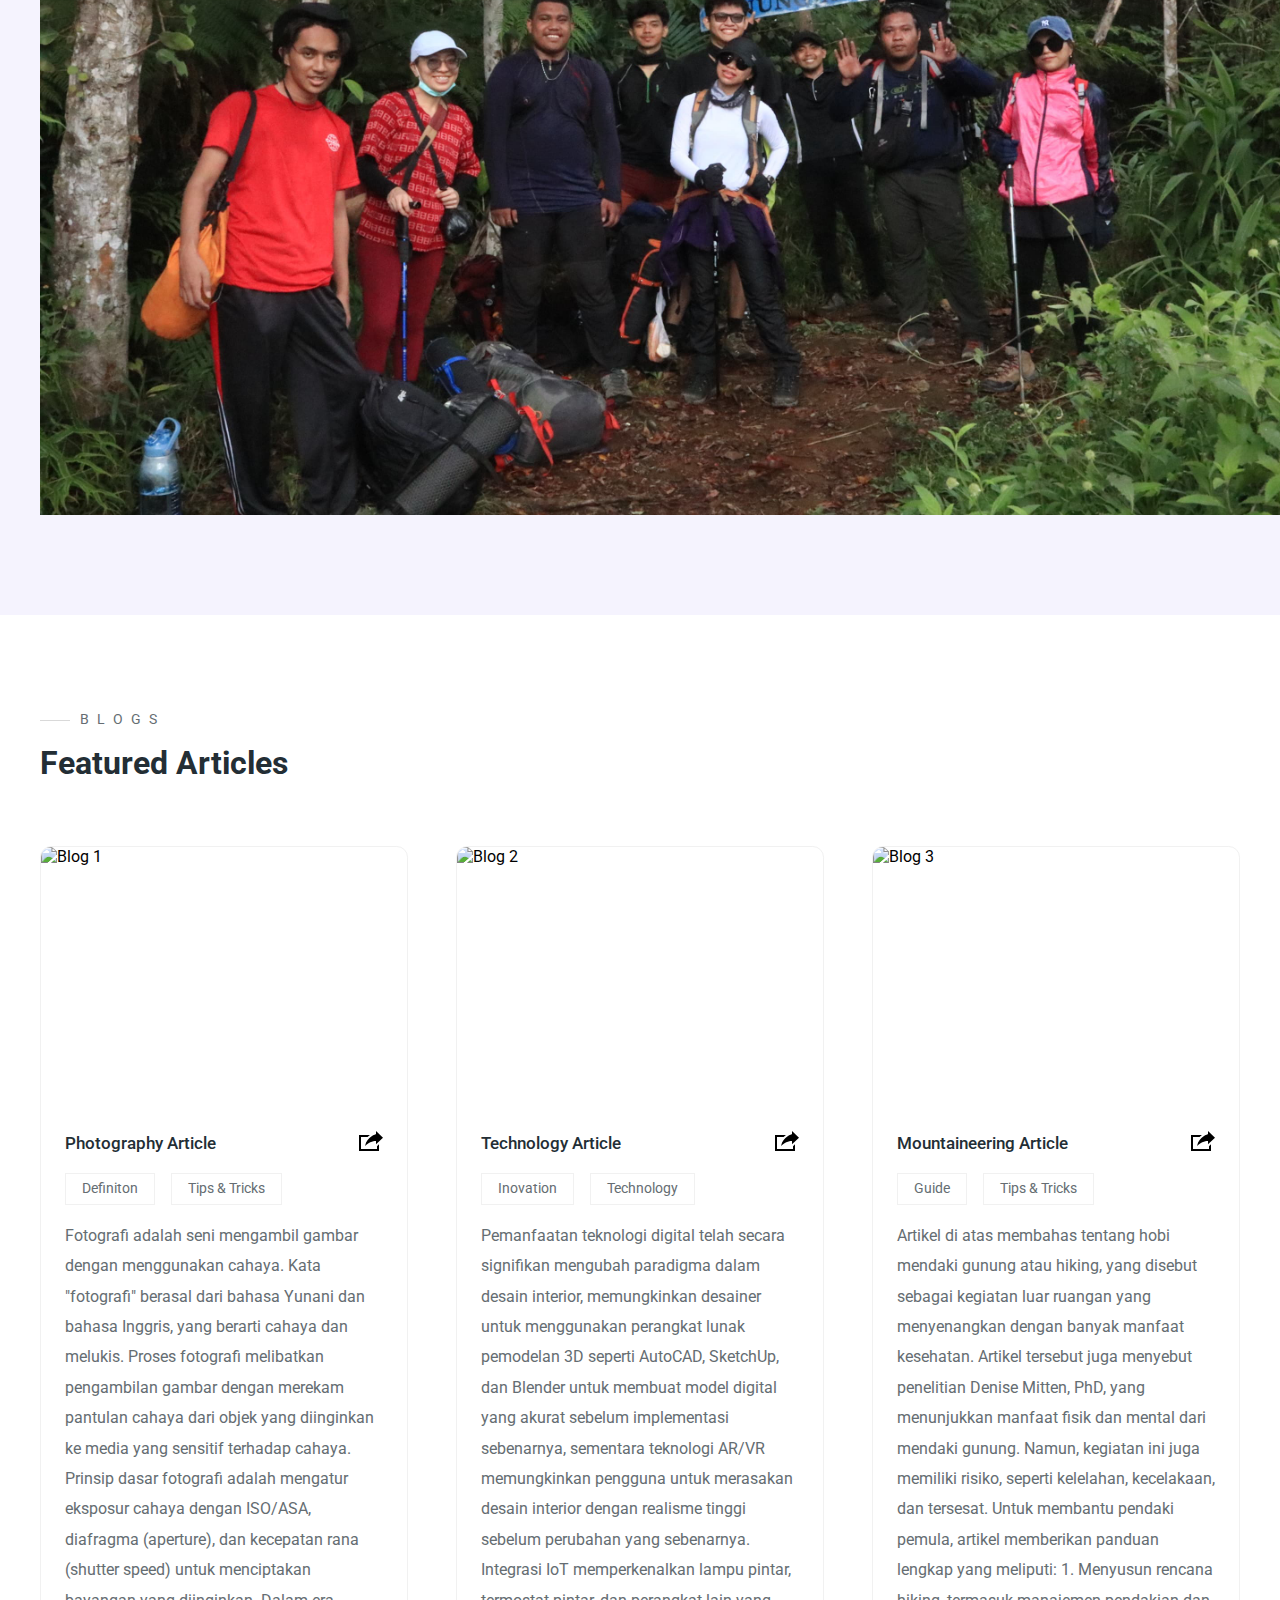
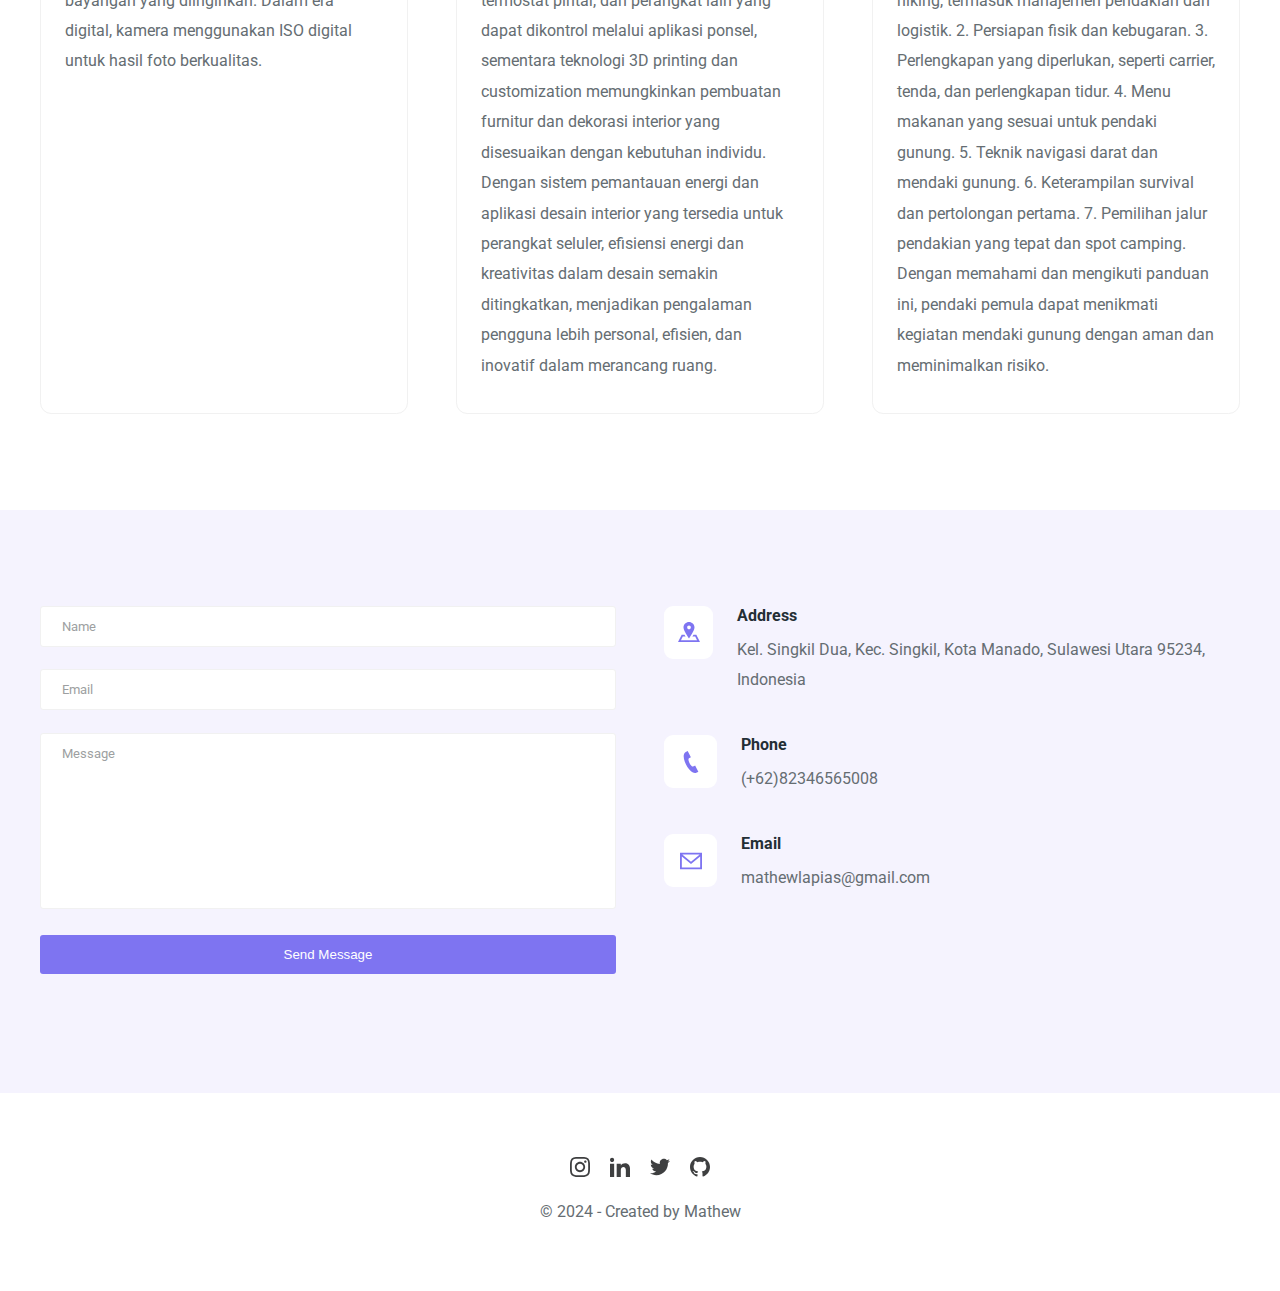
==== commit 59b62901: "Project" ====
--- a/index.html
+++ b/index.html
@@ -62,7 +62,7 @@
             <img src="Foto/Foto1.jpg" height="585" width="437" title="Foto diambil di Air Terjun Tunan">
             <img src="Foto/Foto2.jpg" height="585" width="437" title="Foto diambil di Air Terjun Tunan">
             <img src="Foto/Foto3.jpg" height="585" width="437" title="Foto diambil di Air Terjun Tunan">
-            <img src="Foto/Foto4.jpg" height="740" width="1332" title="Foto diambil di Gn. Tumpa">
+            <img src="Foto/Foto4.JPG" height="740" width="1332" title="Foto diambil di Gn. Tumpa">
             <img src="Foto/Foto5.jpg" height="740" width="1332" title="Foto diambil di Pintu Rimba Gn. Ambang">
         
     </div>
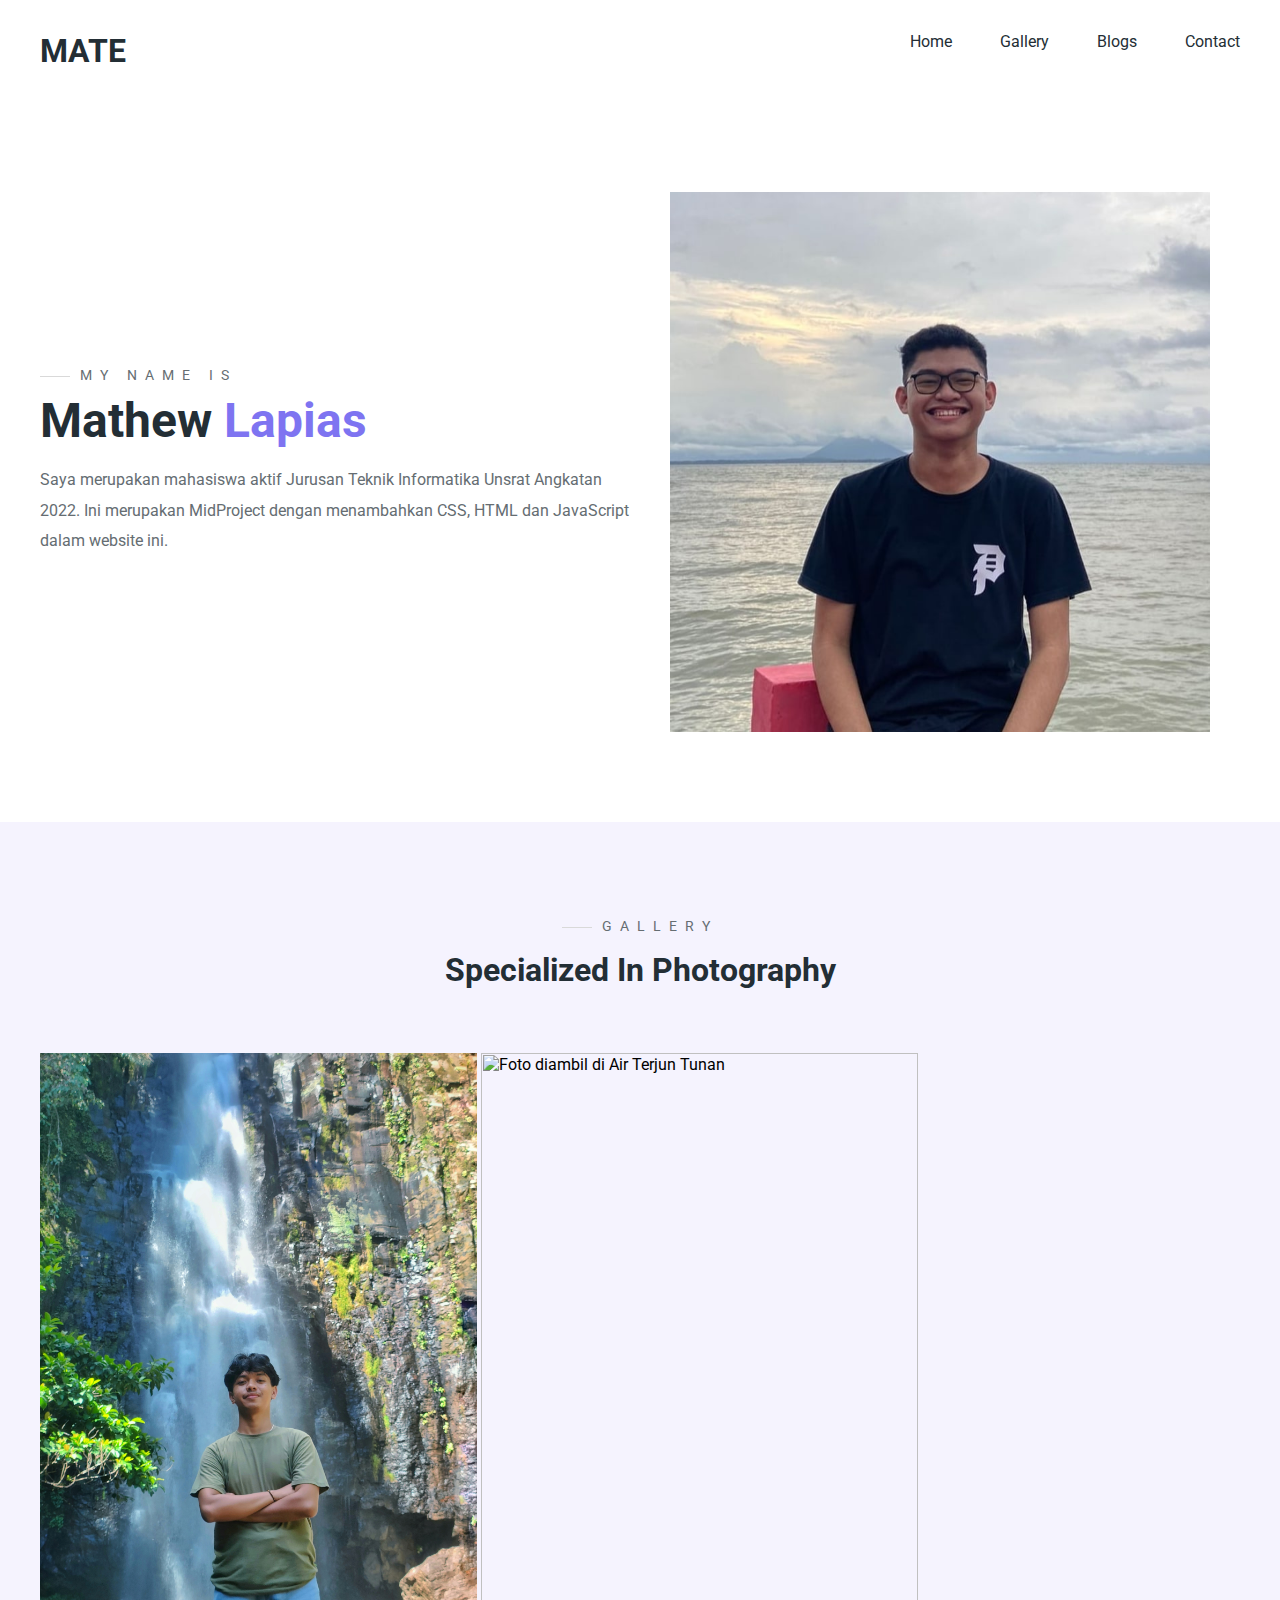
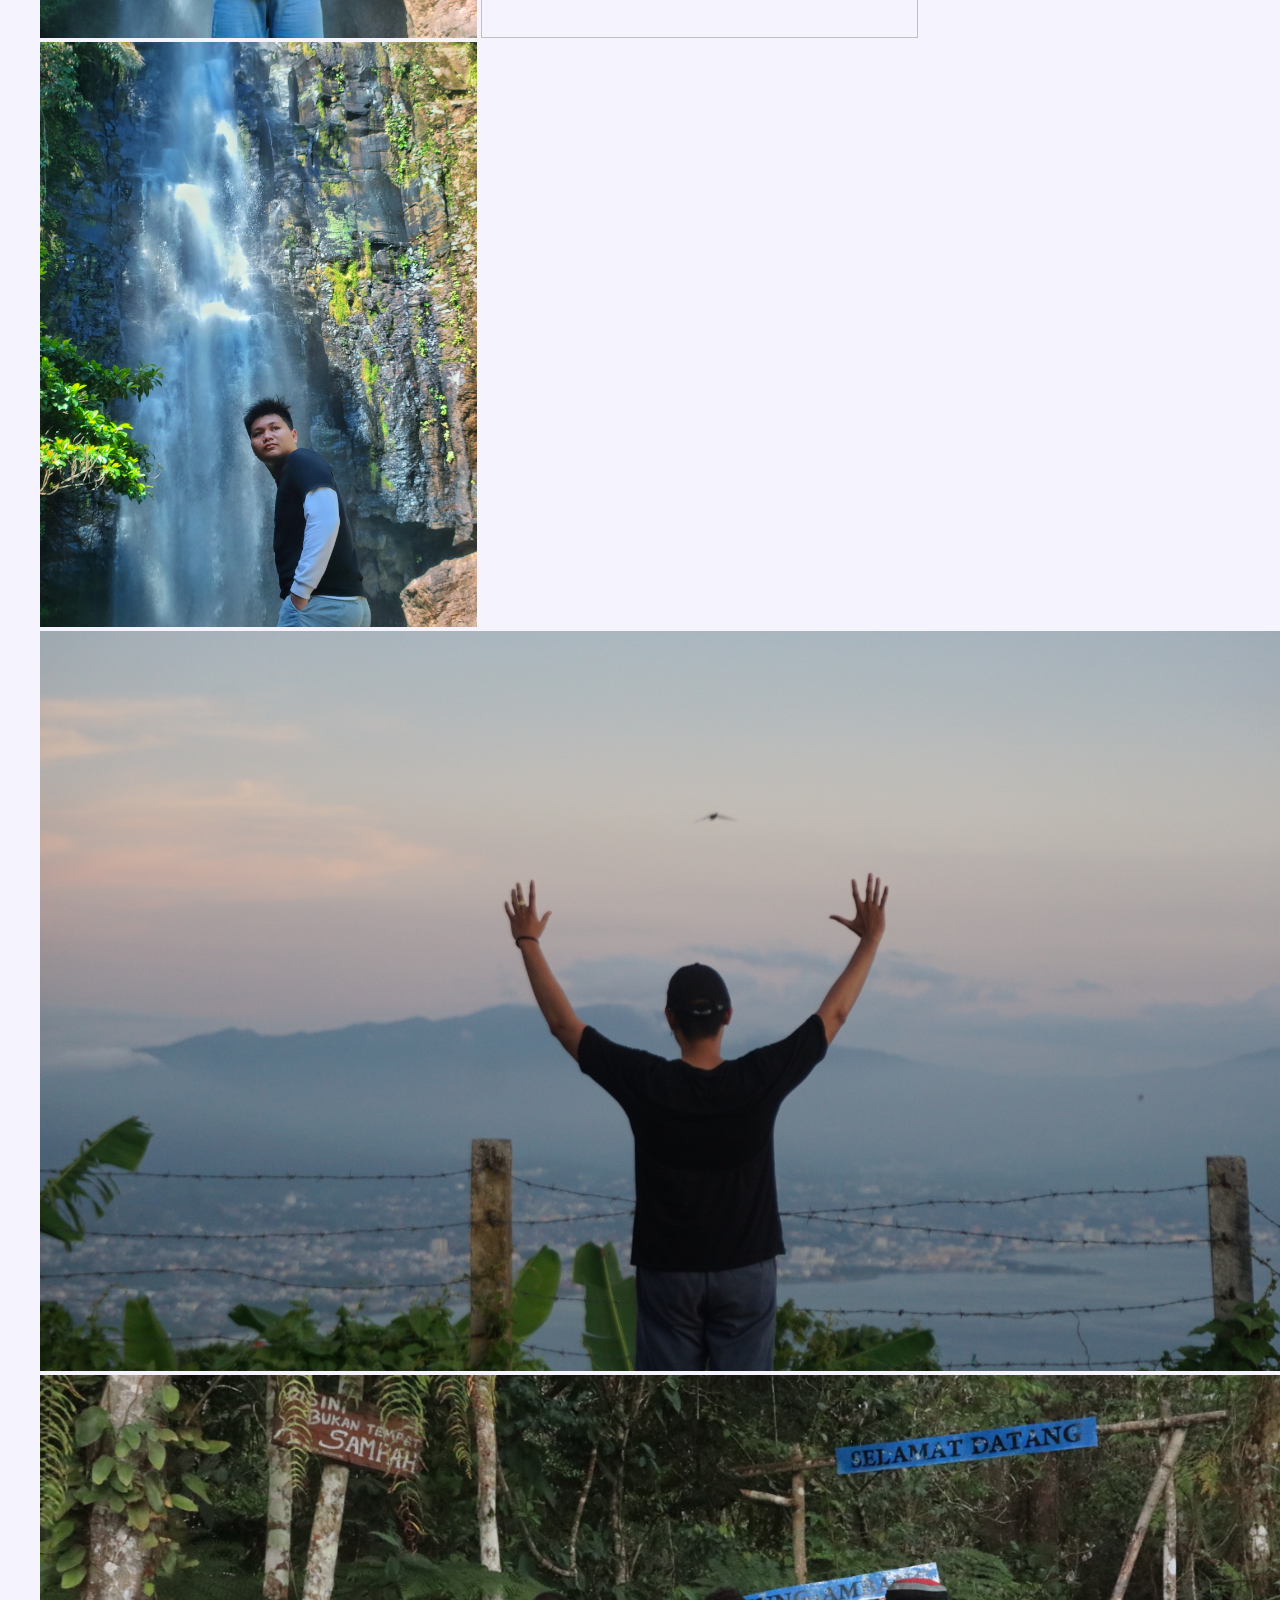
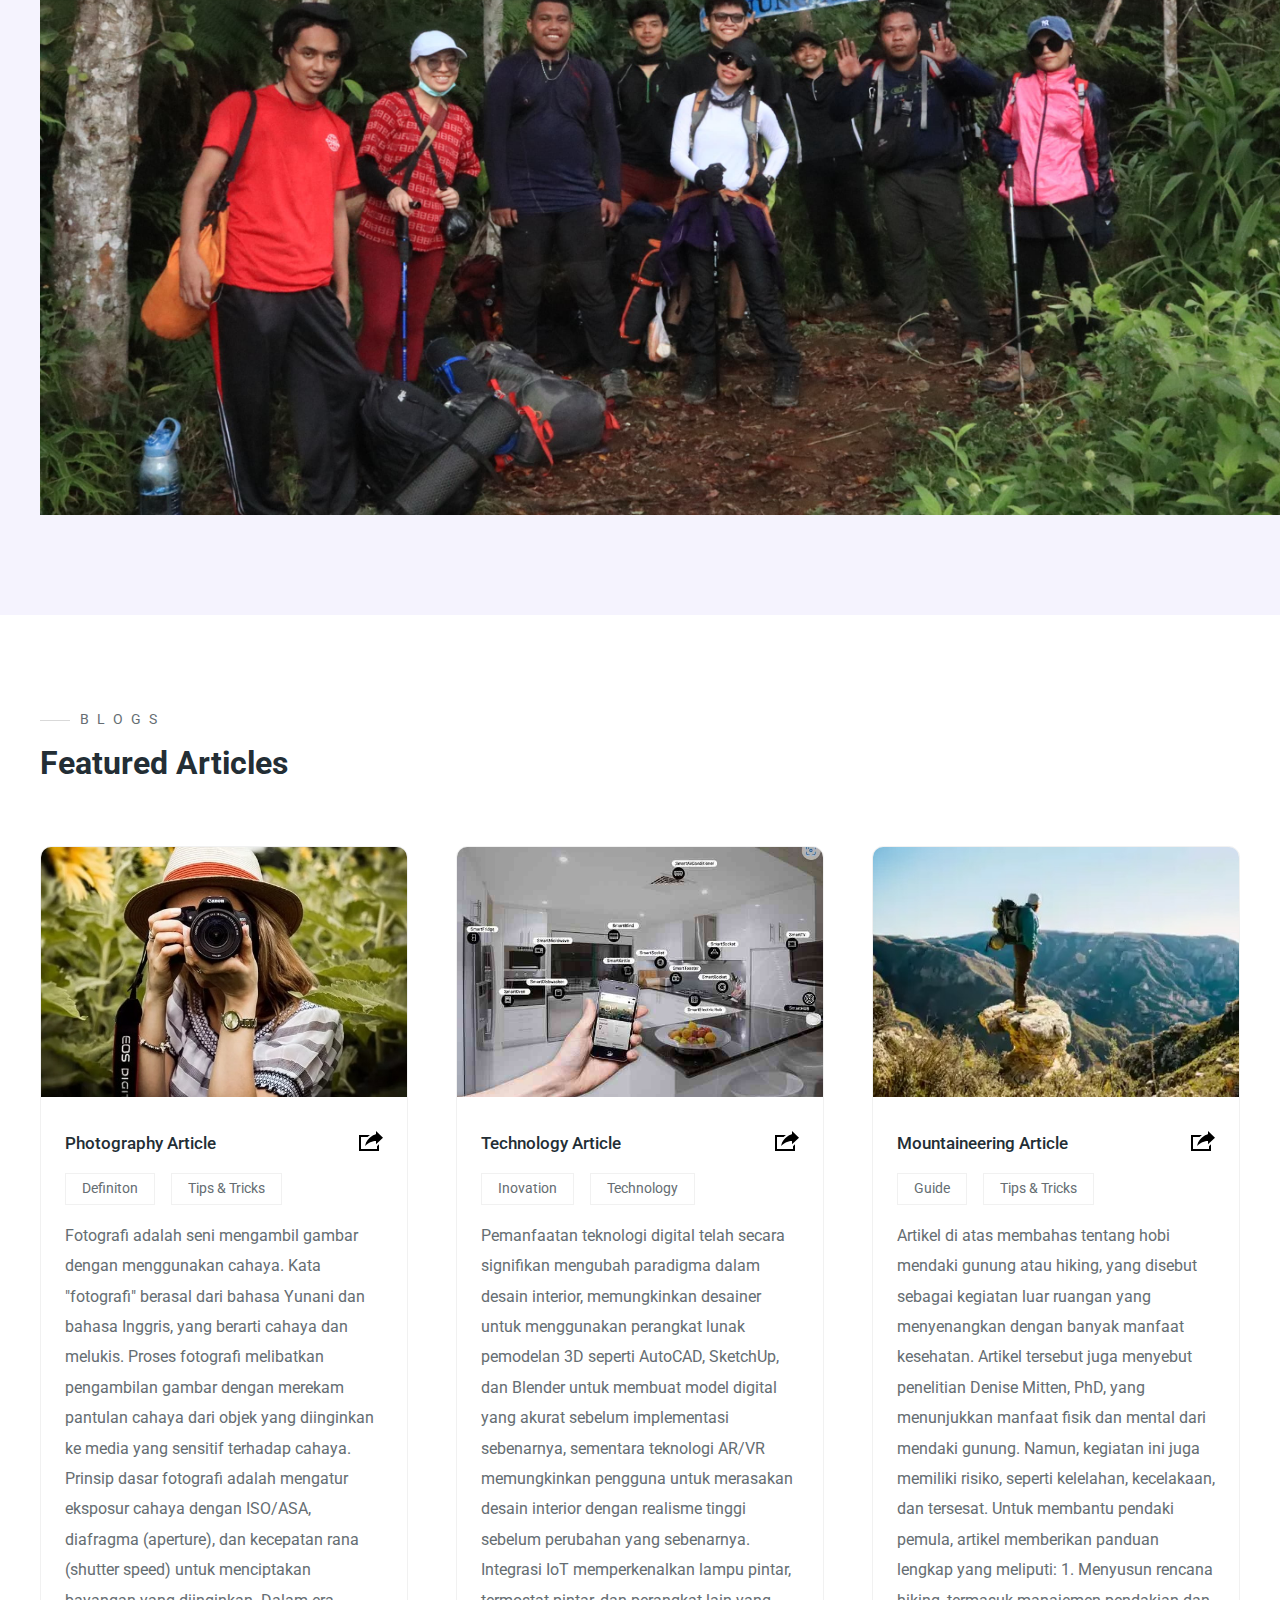
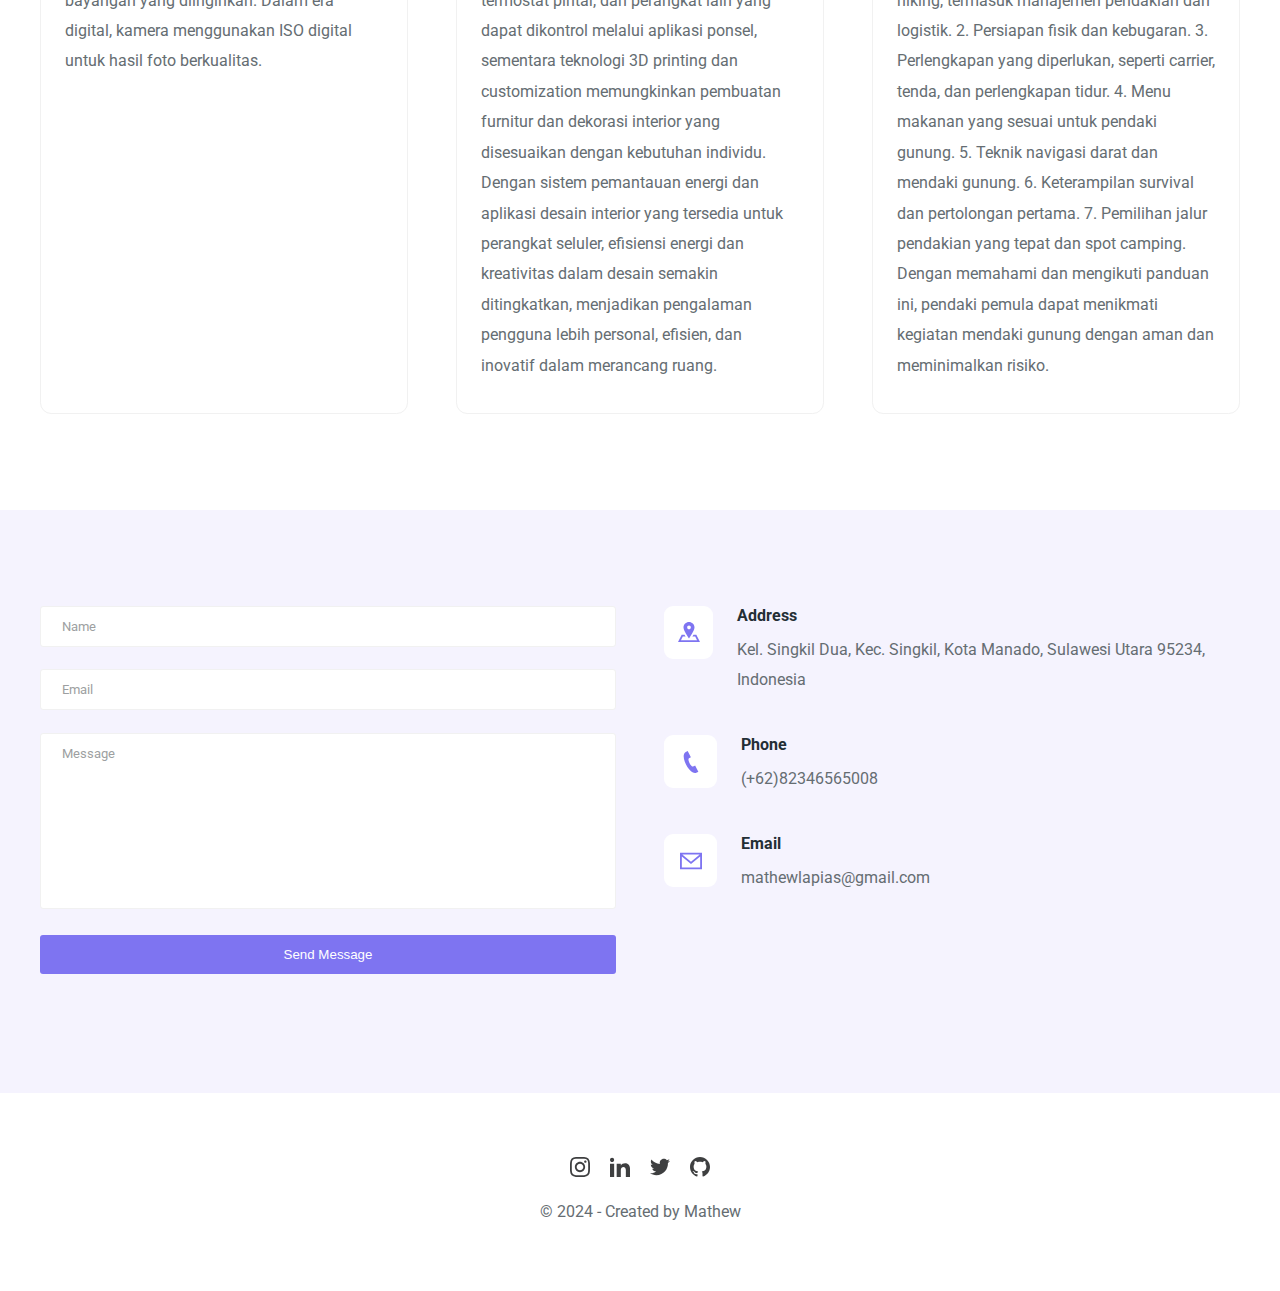
==== commit 82c59a90: "Project" ====
--- a/index.html
+++ b/index.html
@@ -80,7 +80,7 @@
         <div class="Blog">
           <div class="Blog-cover">
             <img
-              src="/images/Blog/Blog-1.jpg"
+              src="Foto/Blog/Blog-1.jpg"
               alt="Blog 1"
             />
           </div>
@@ -119,7 +119,7 @@
         <div class="Blog">
           <div class="Blog-cover">
             <img
-              src="/images/Blog/Blog-2.jpg"
+              src="Foto/Blog/Blog-2.jpg"
               alt="Blog 2"
             />
           </div>
@@ -161,7 +161,7 @@
         <div class="Blog">
           <div class="Blog-cover">
             <img
-              src="/images/Blog/Blog-3.jpg"
+              src="Foto/Blog/Blog-3.jpg"
               alt="Blog 3"
             />
           </div>
